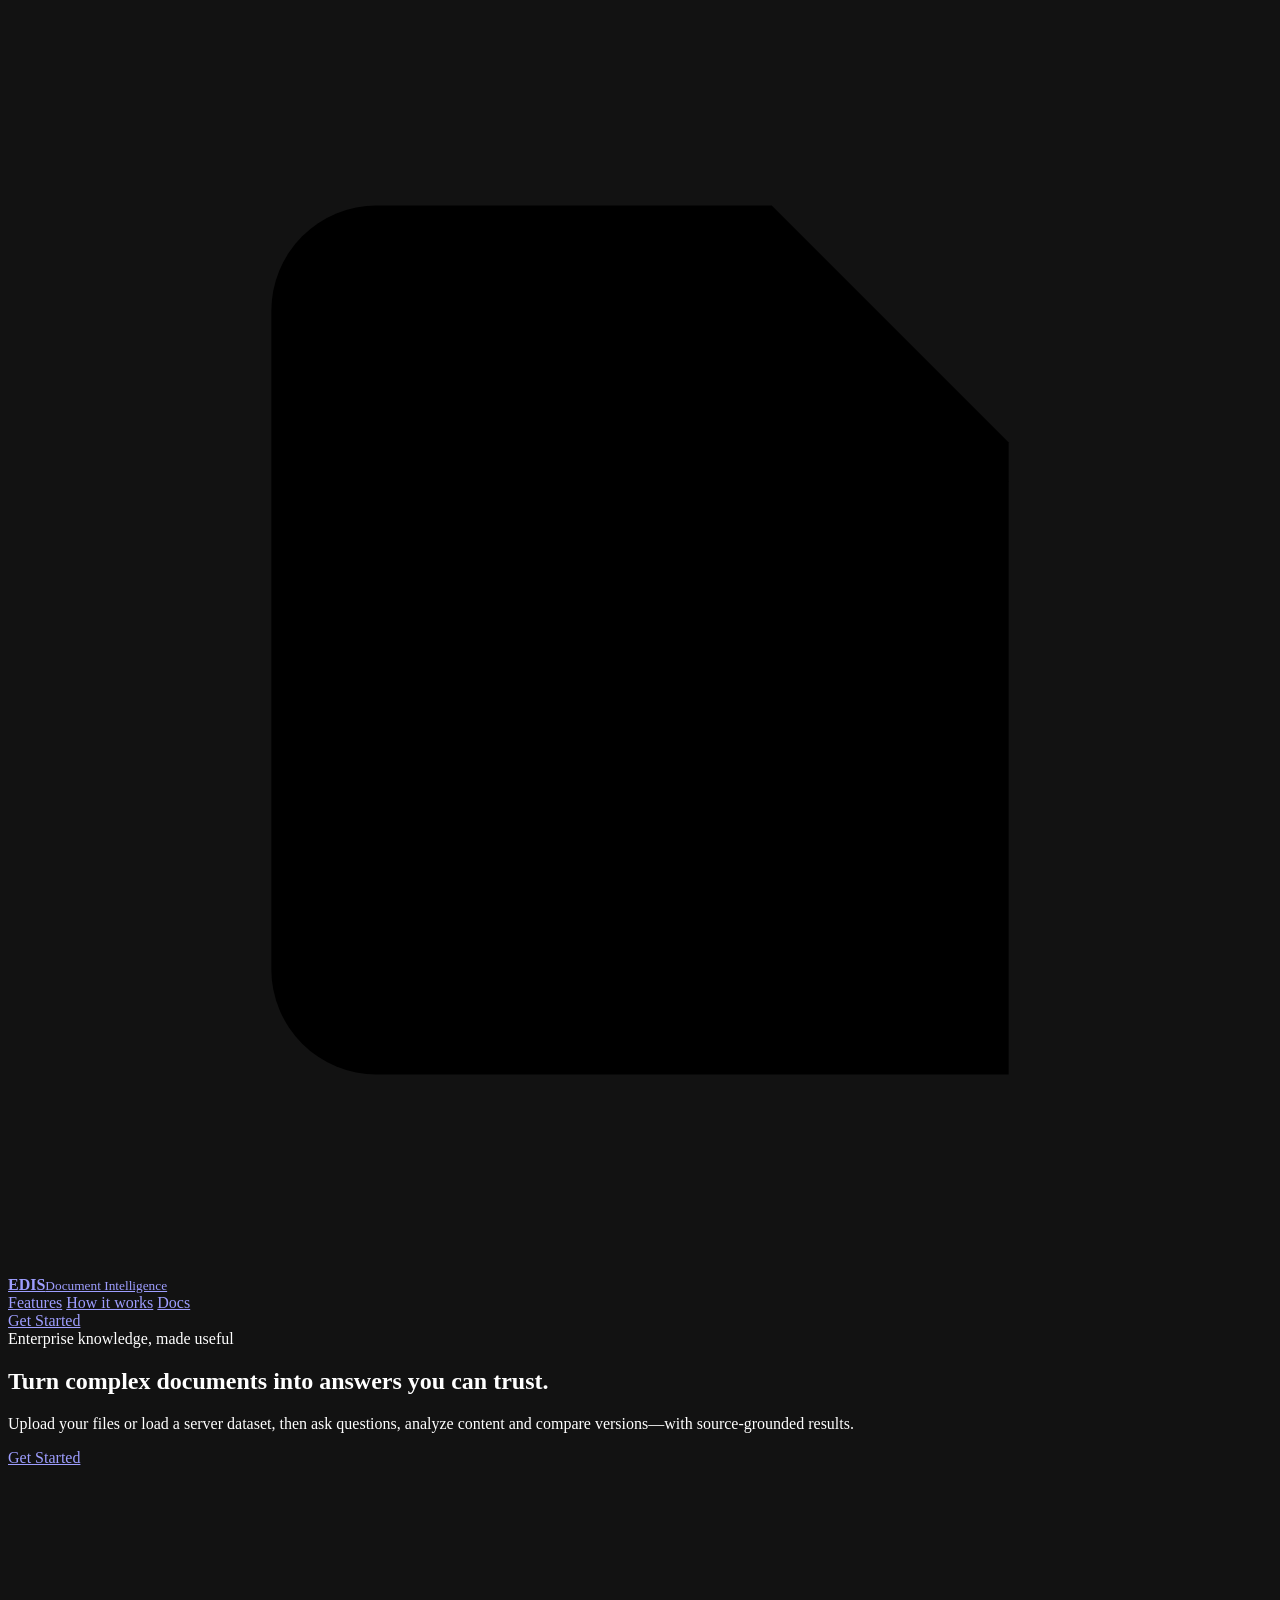
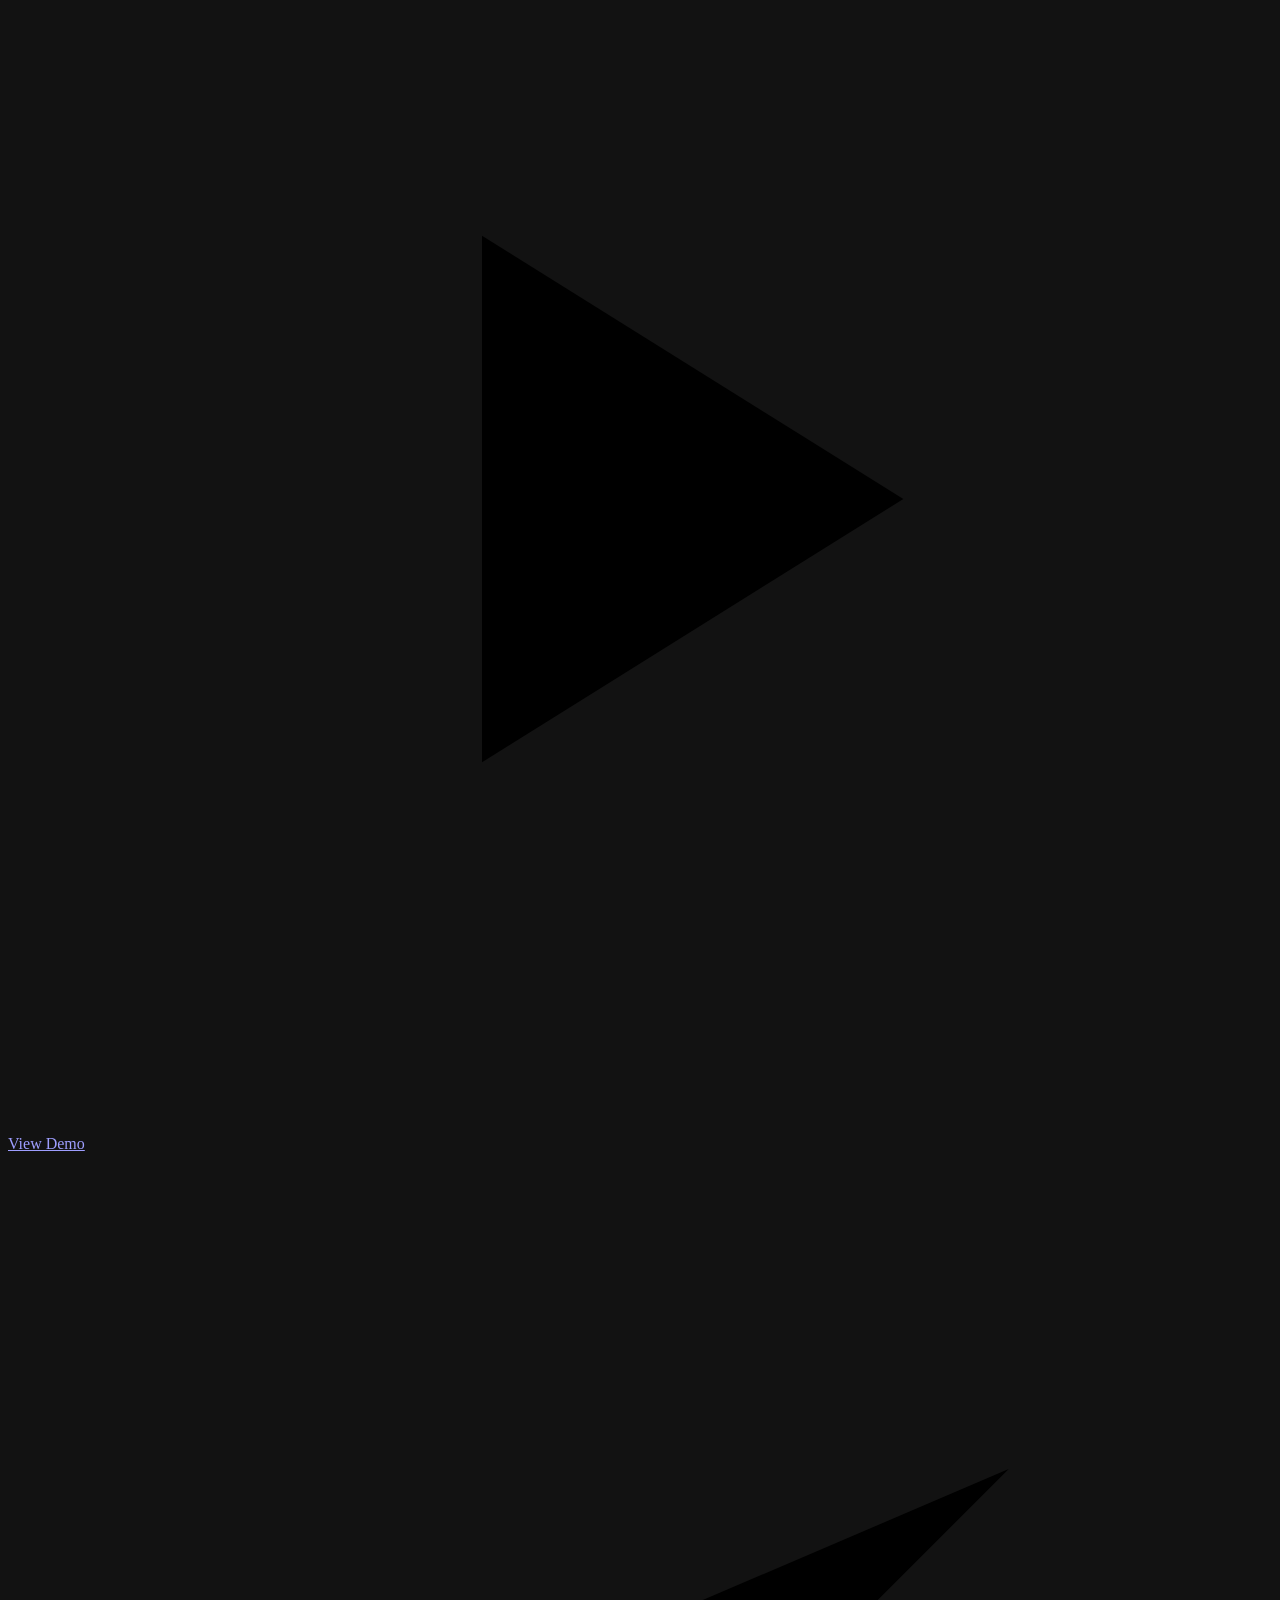
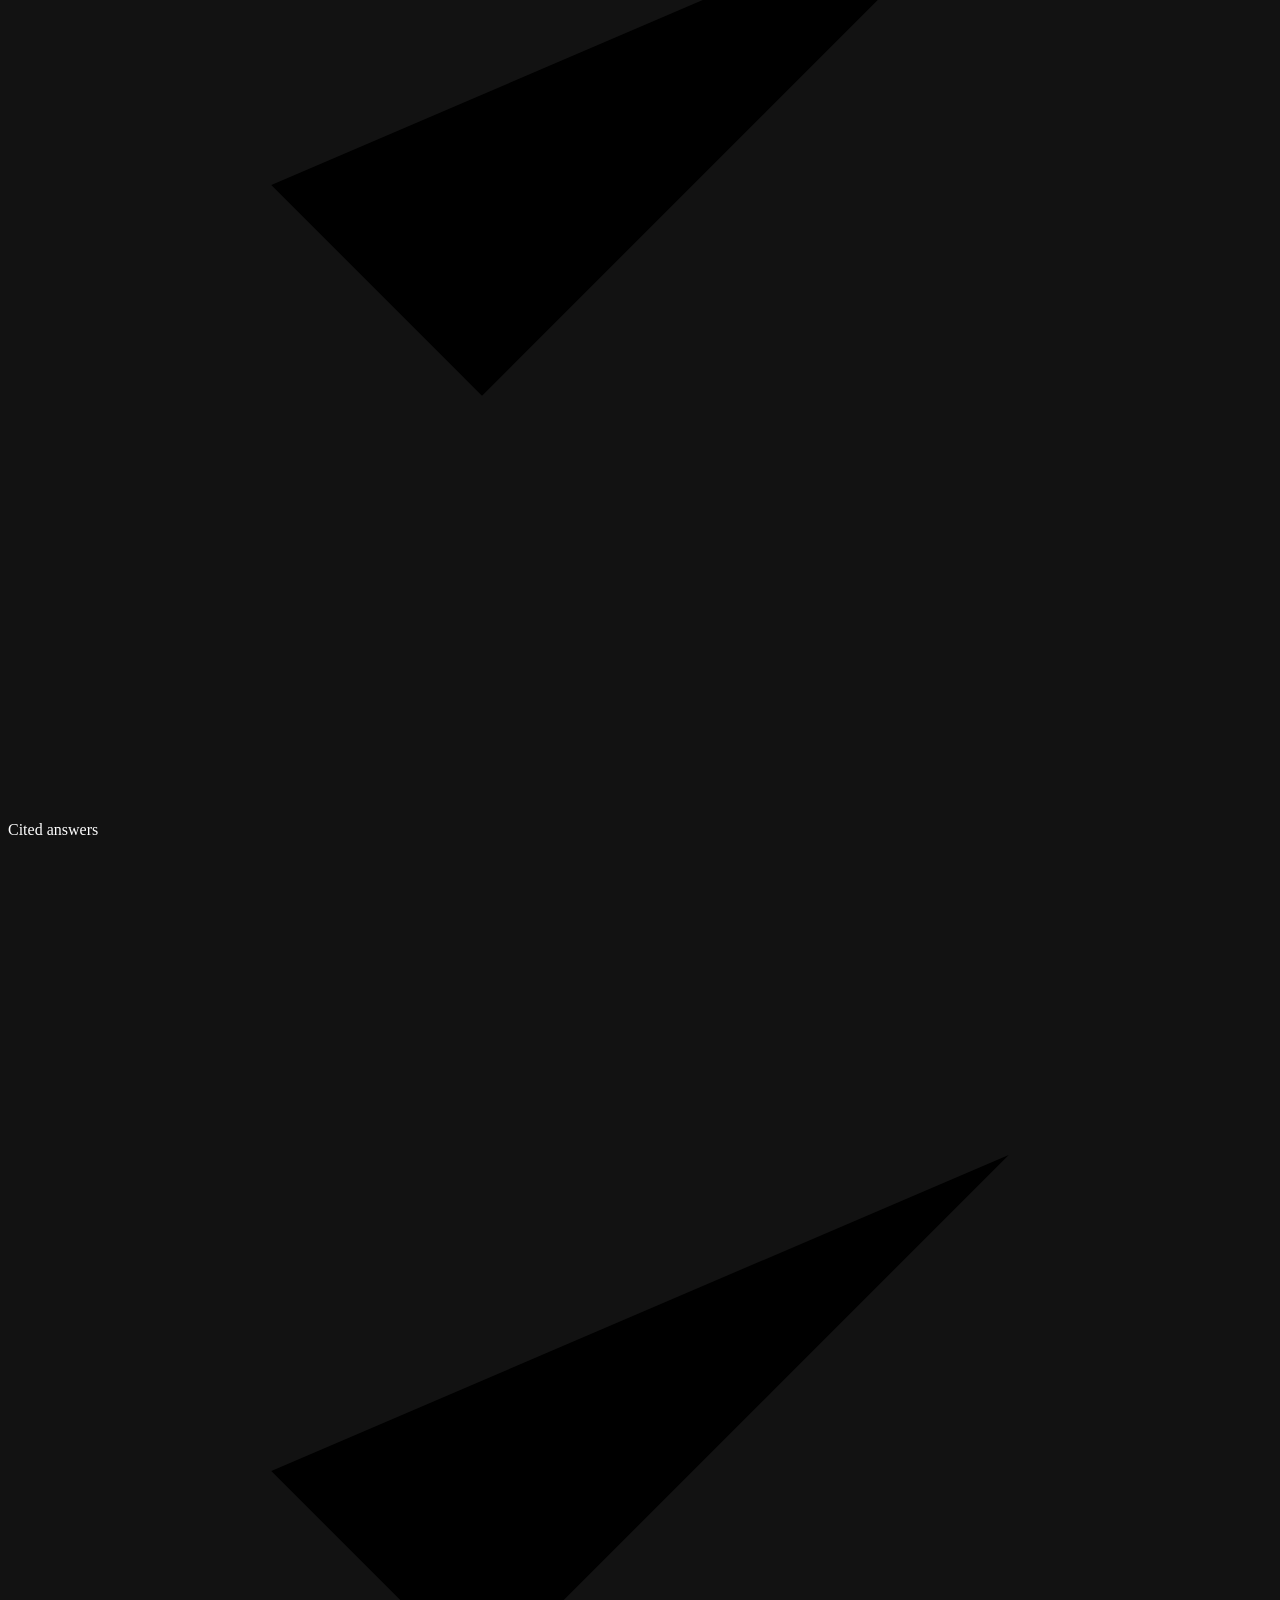
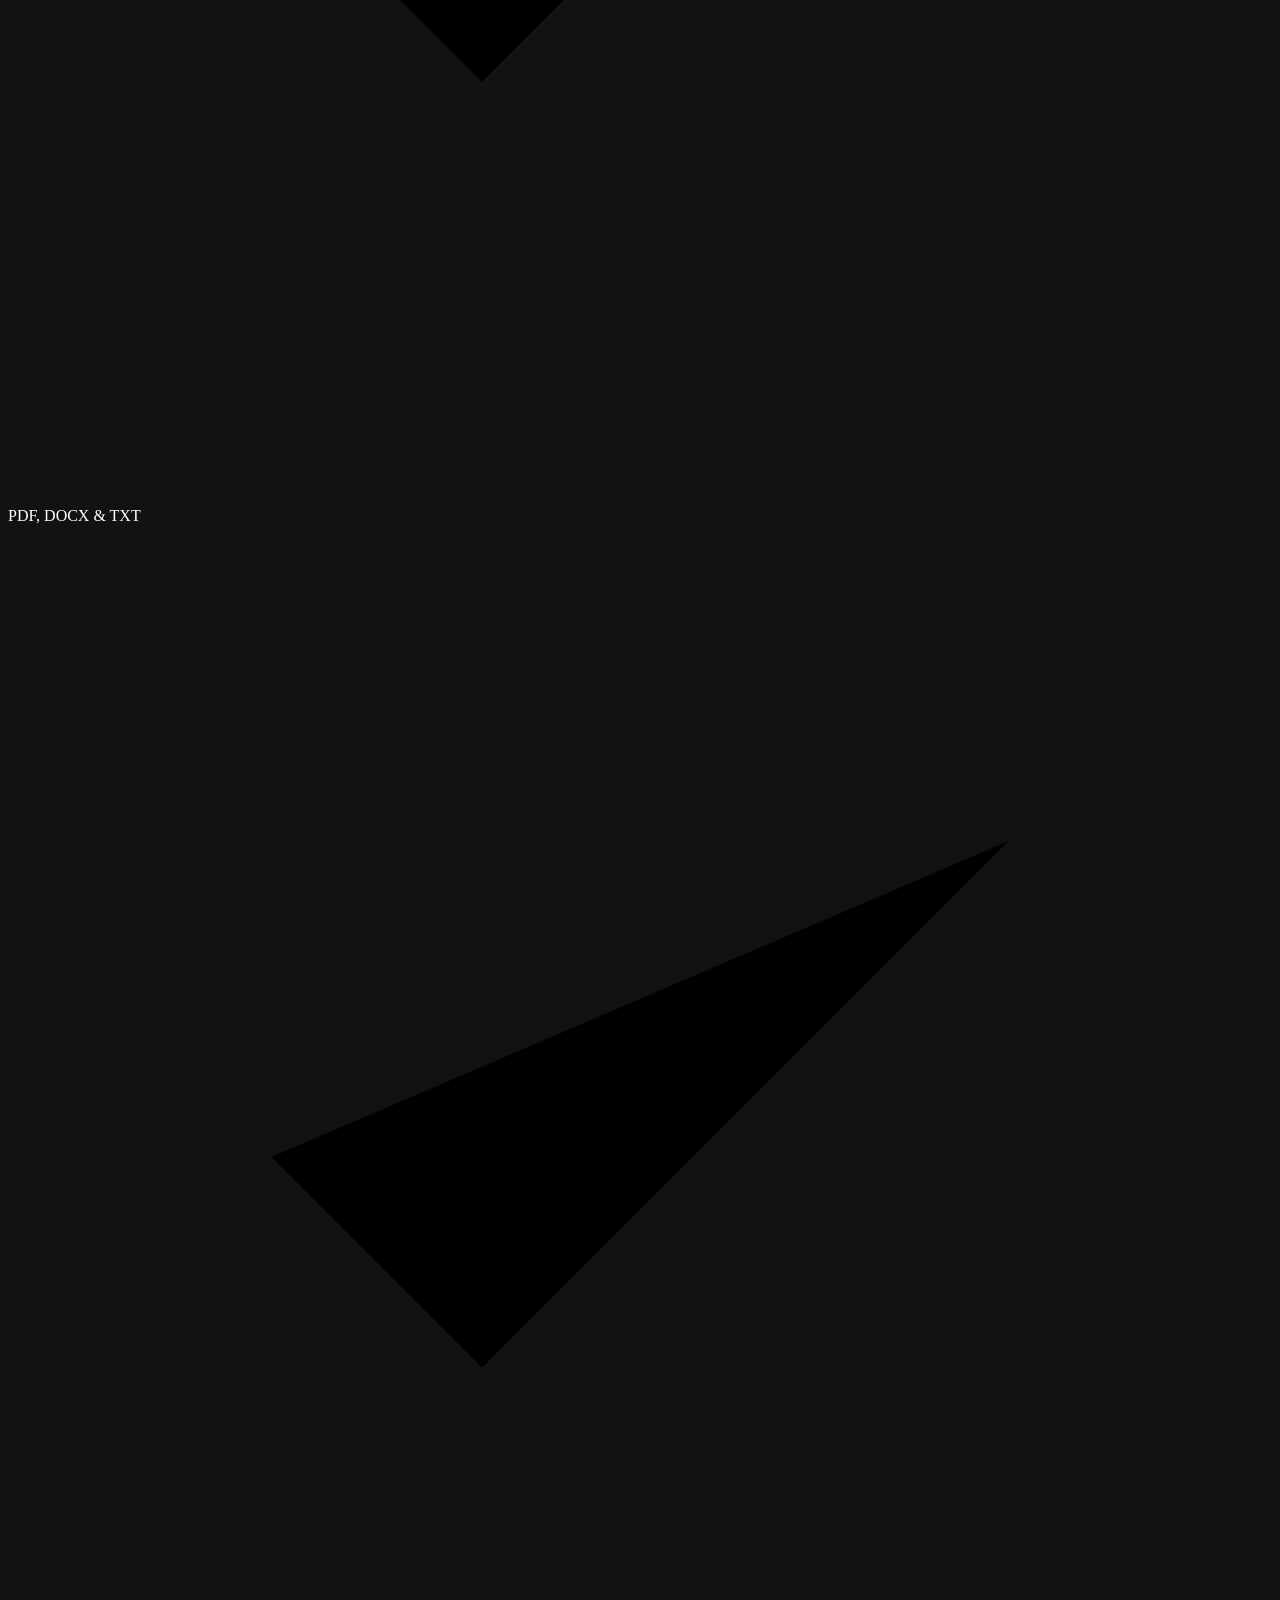
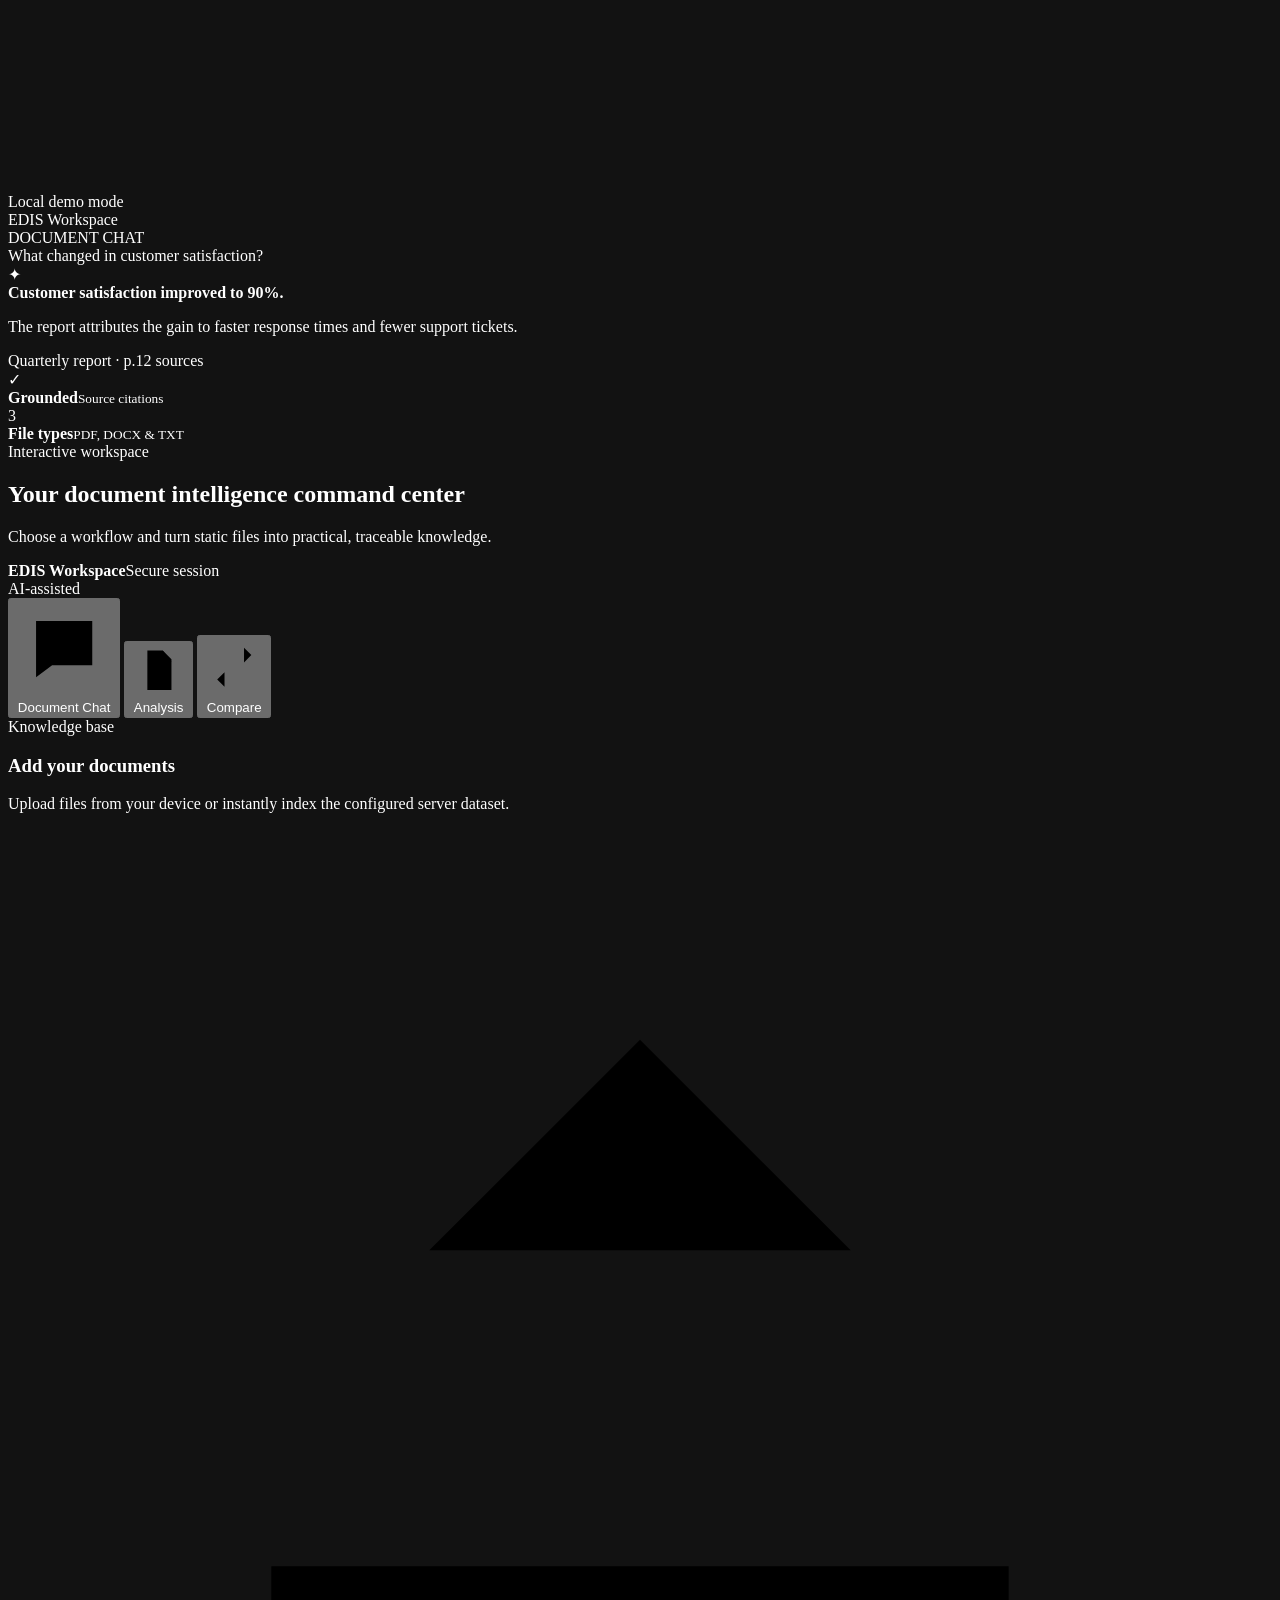
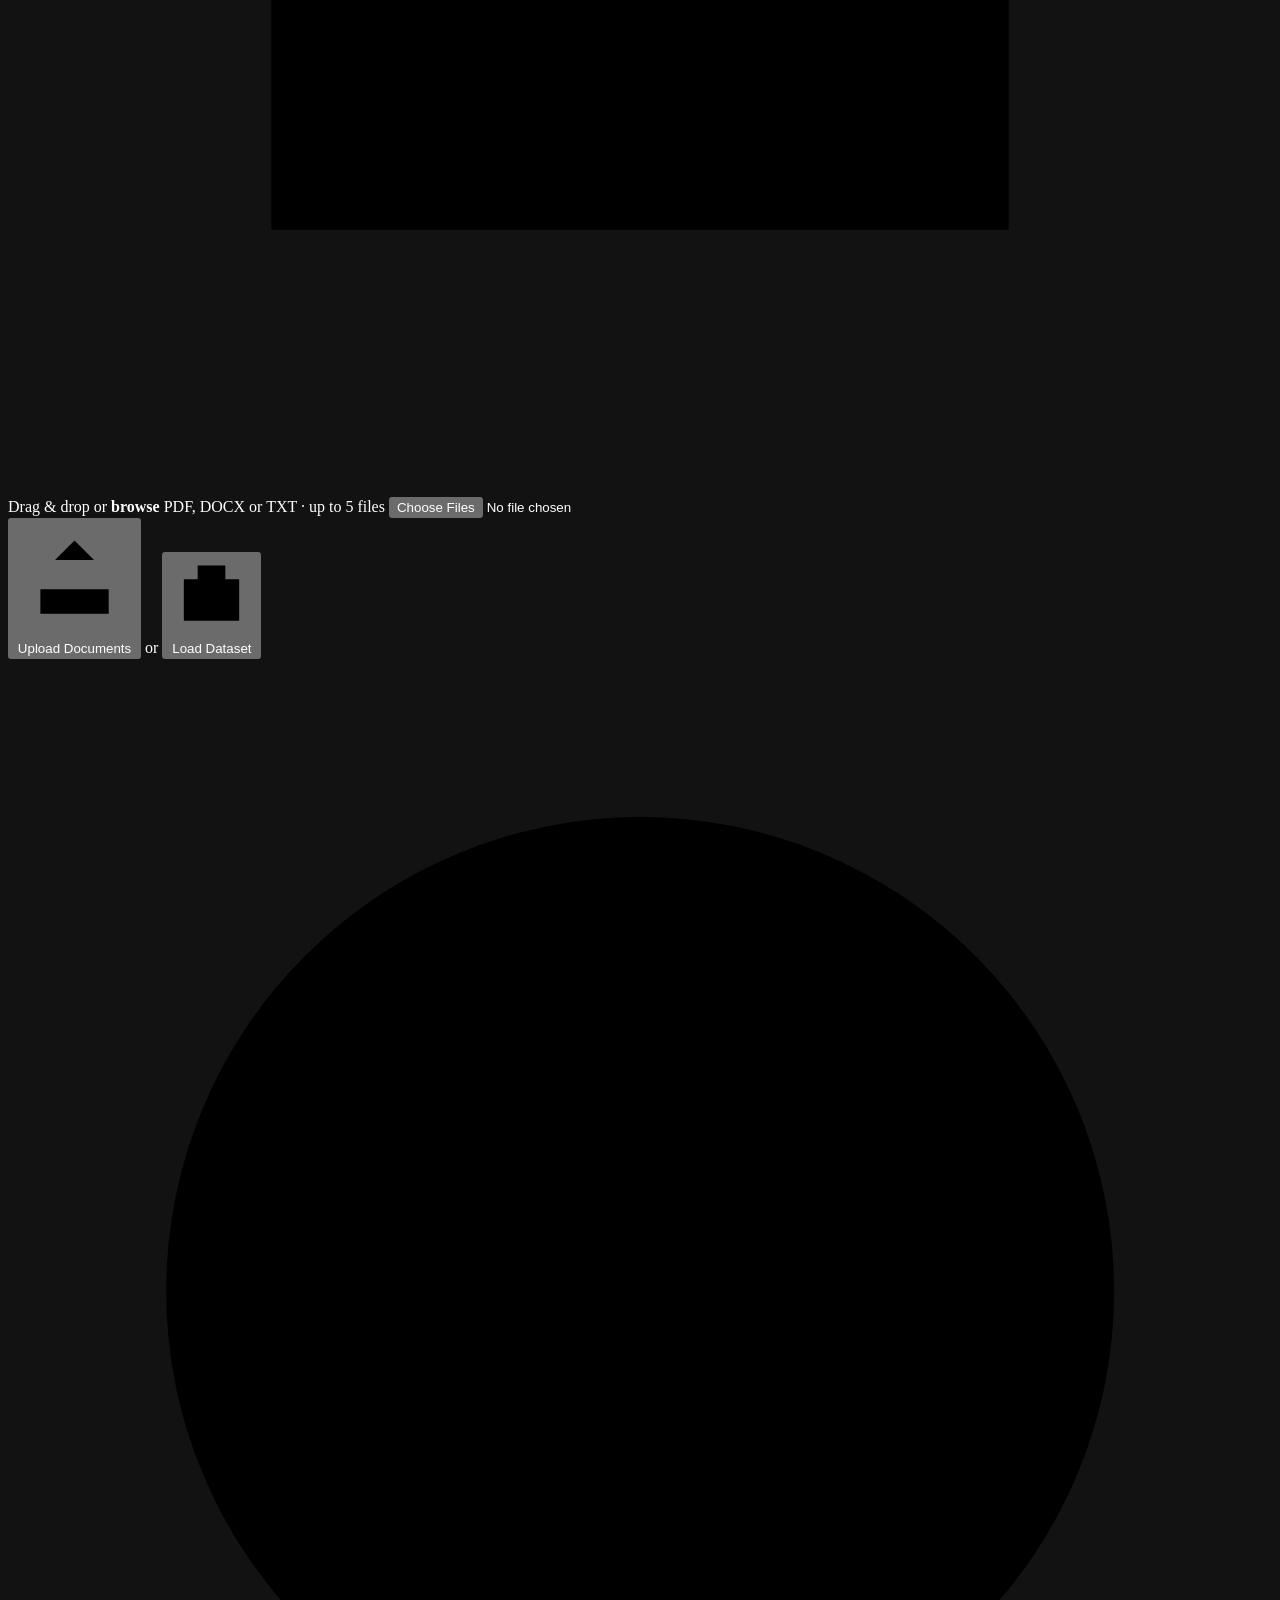
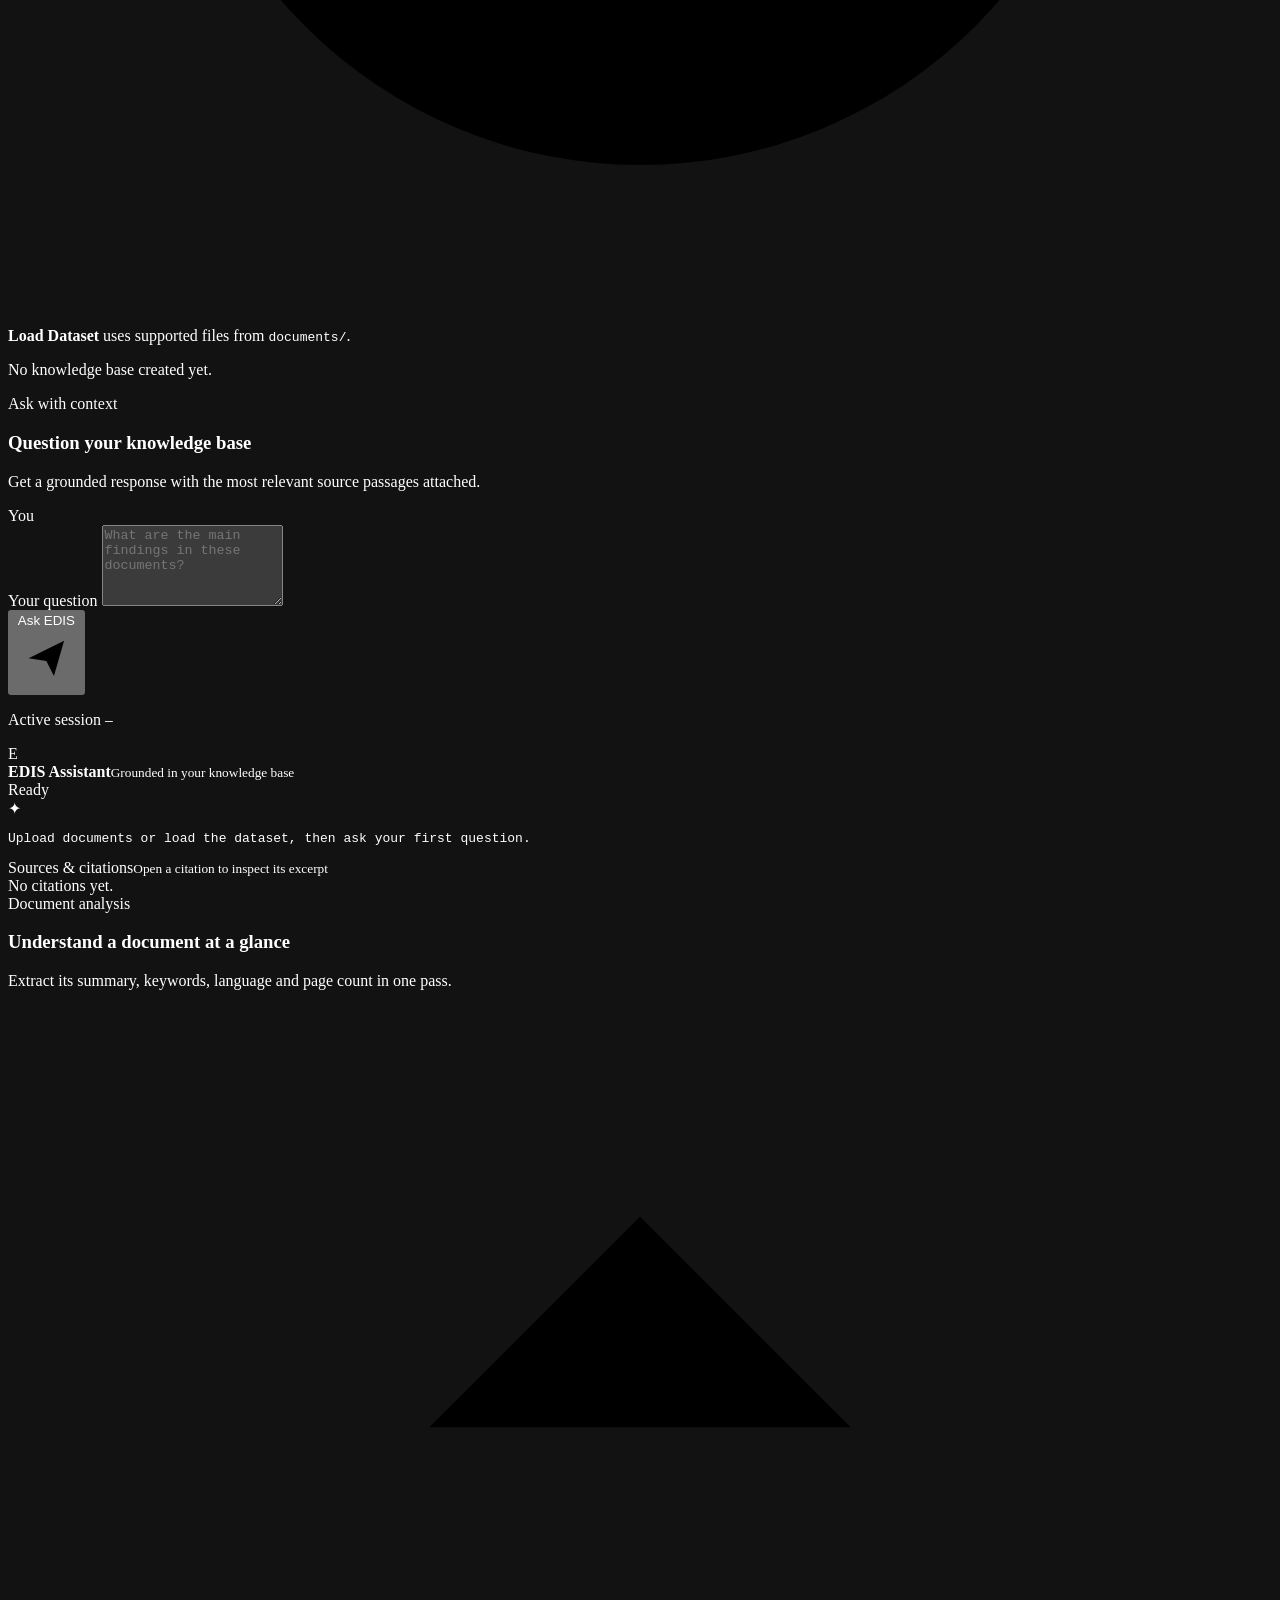
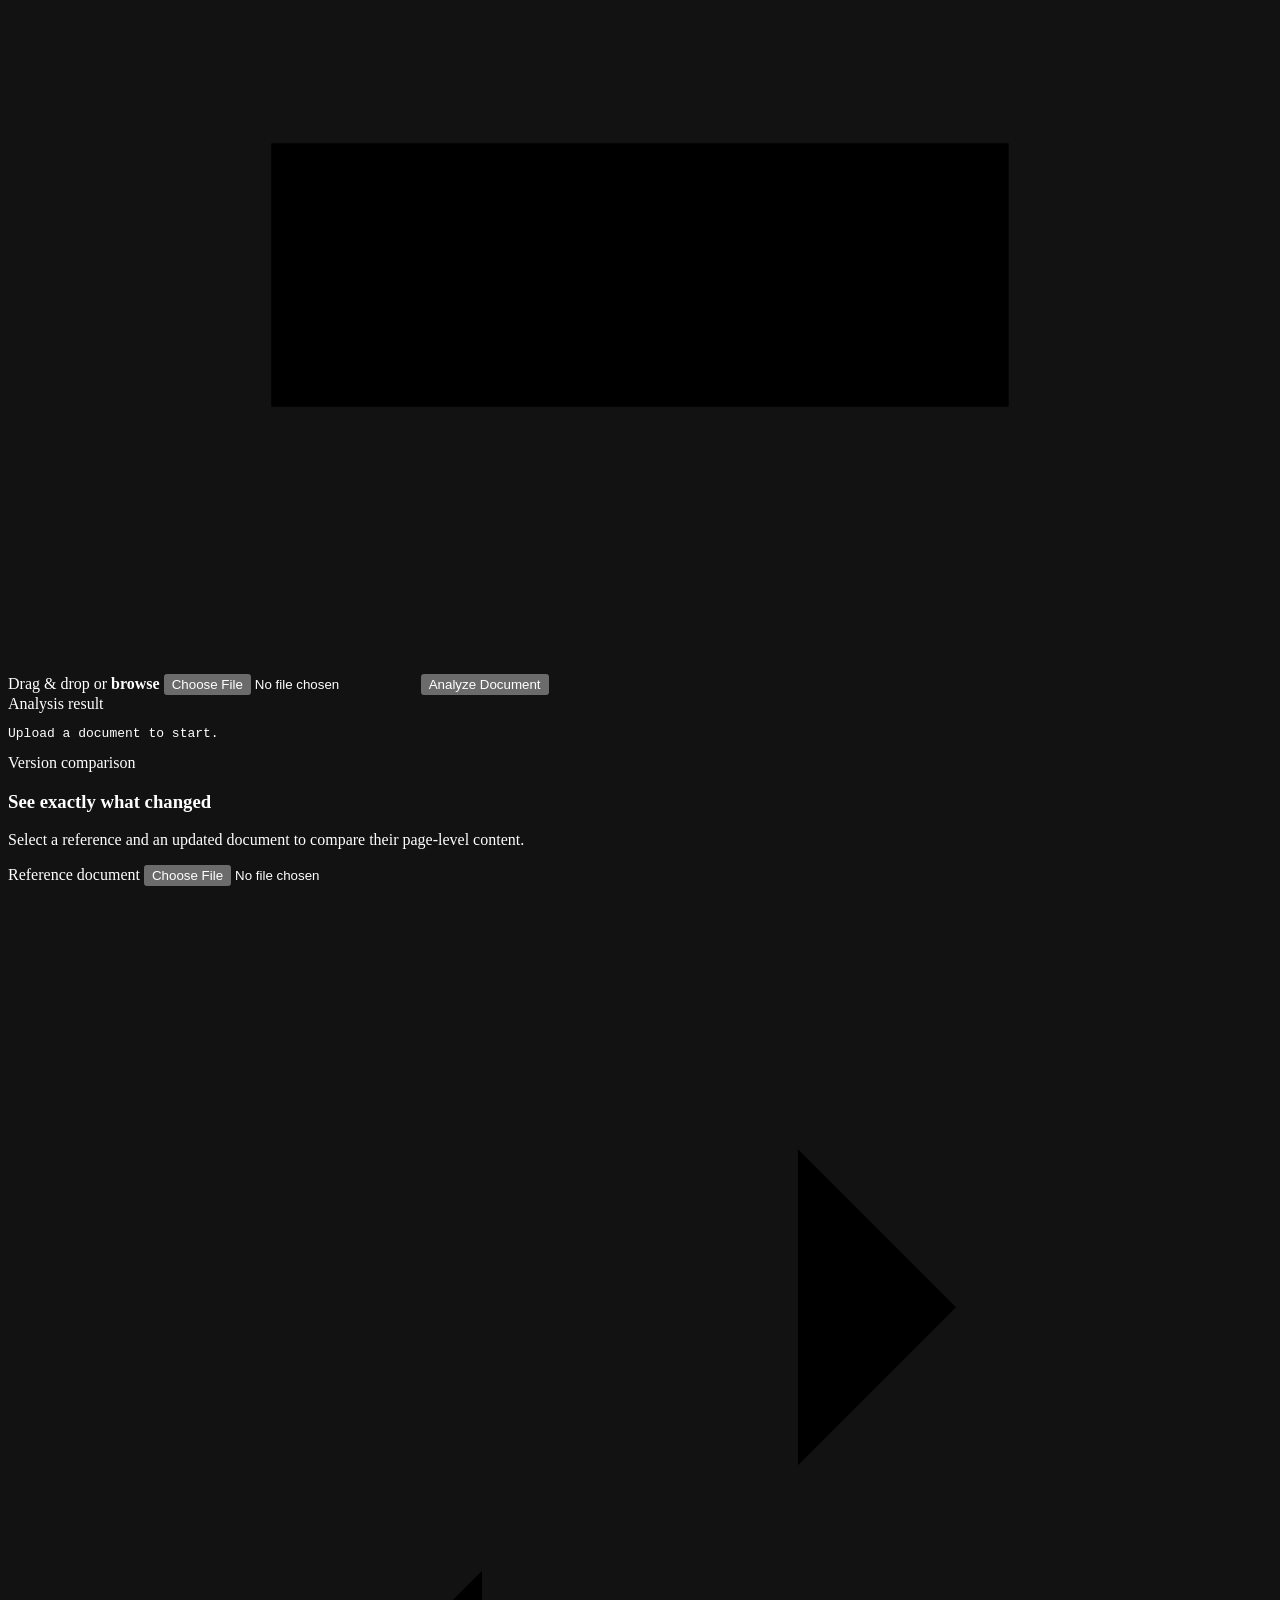
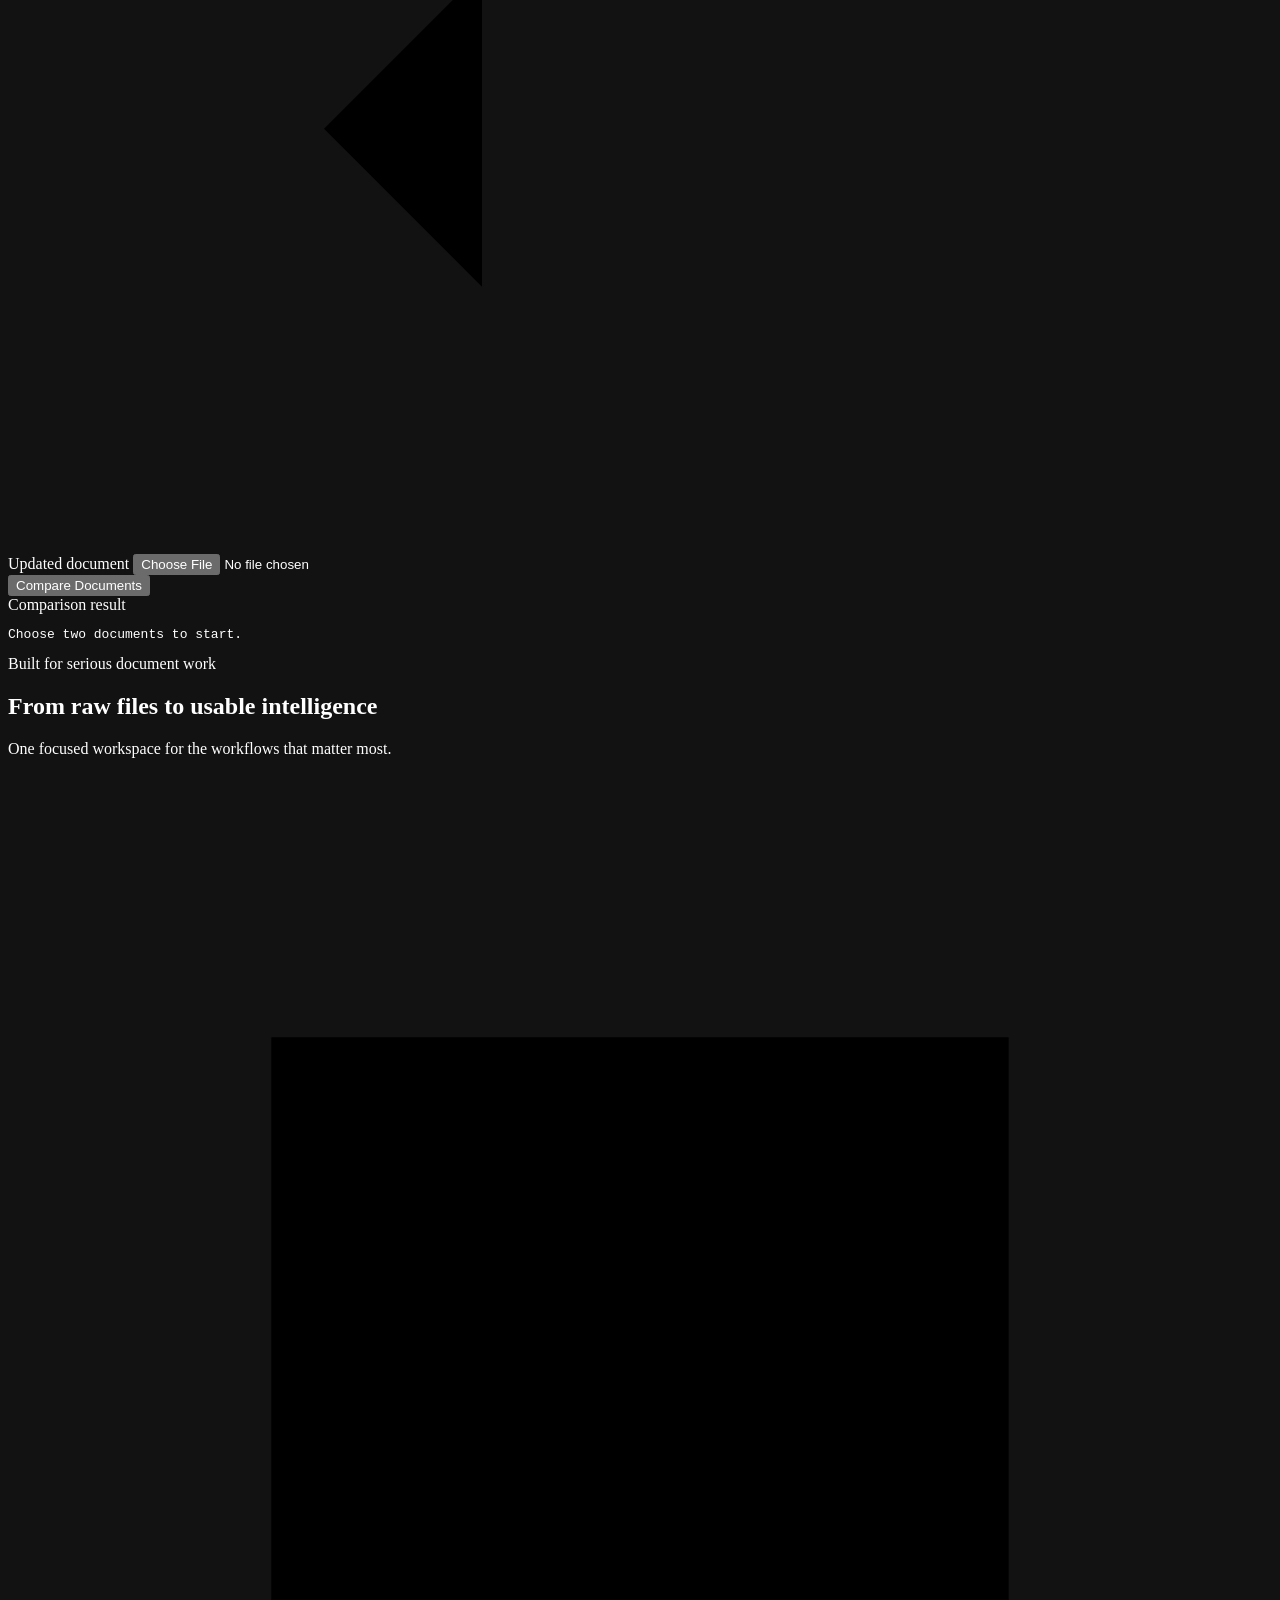
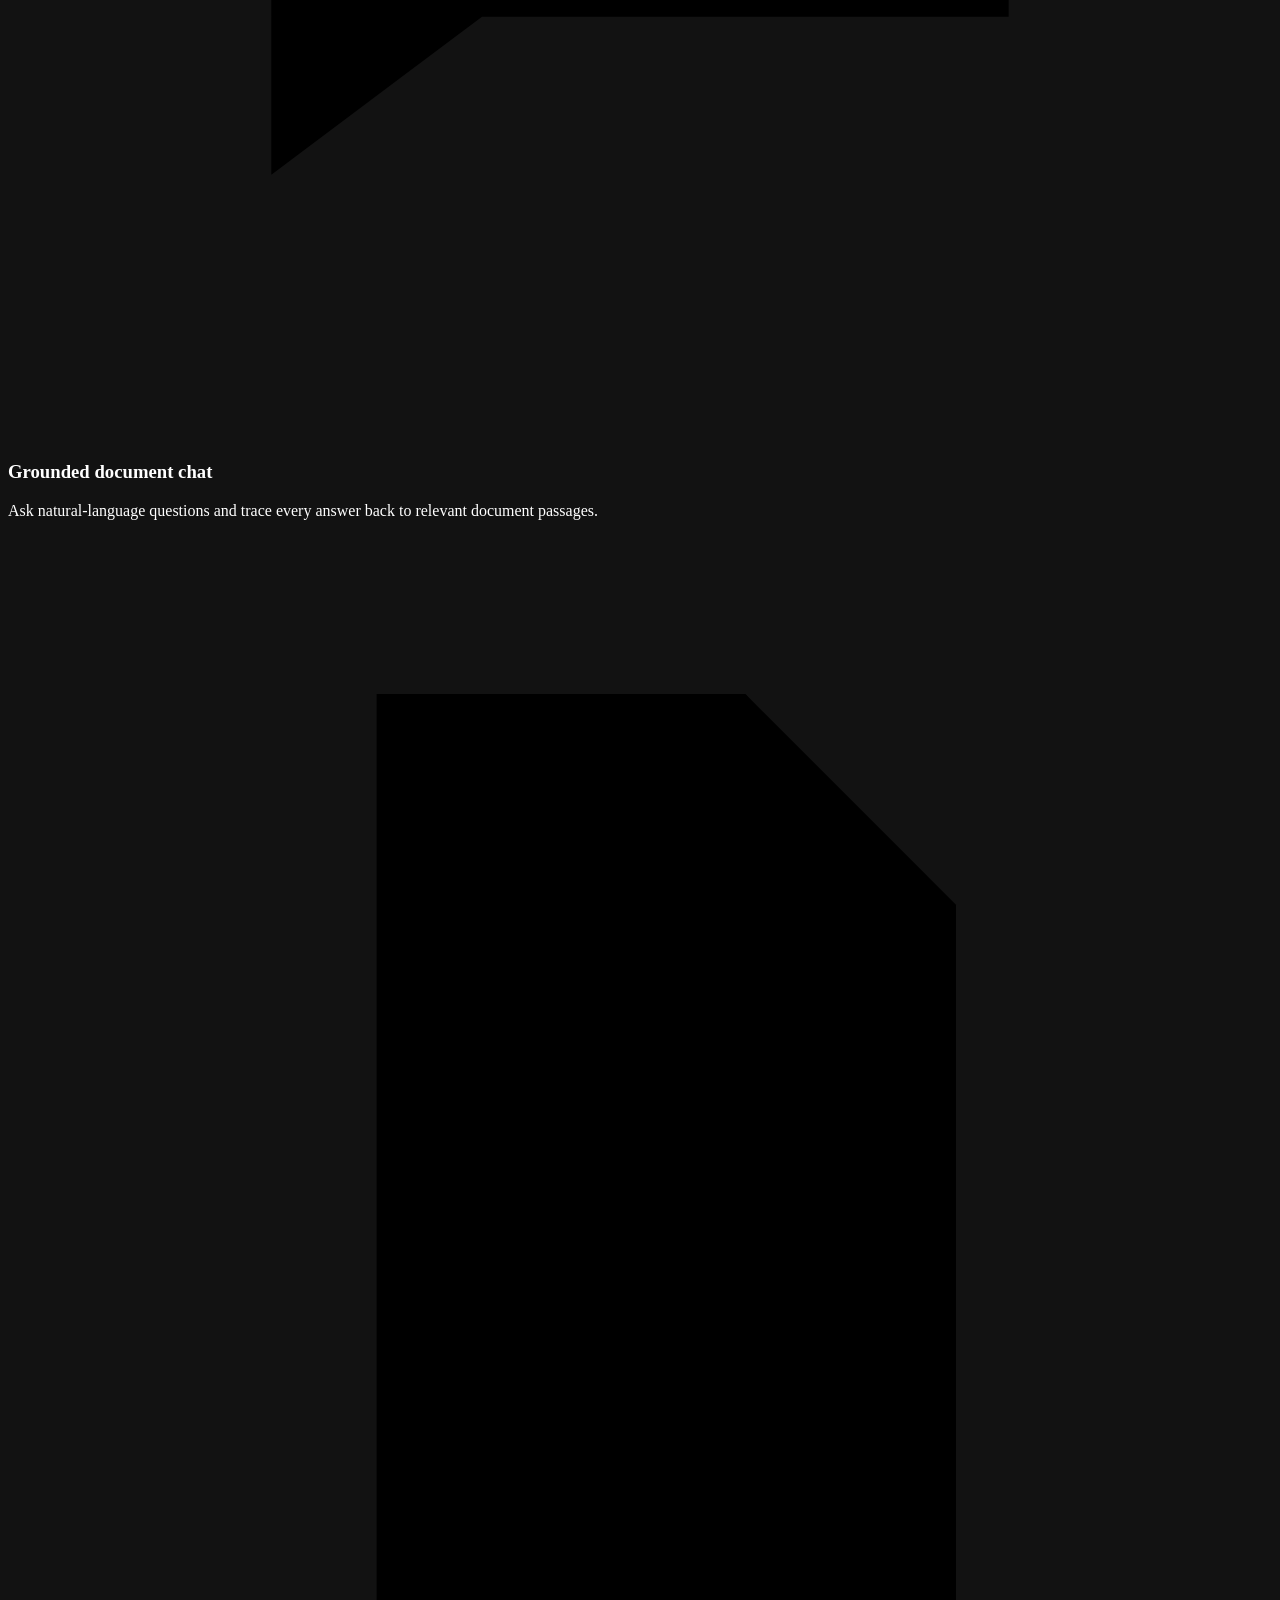
==== app/ui/index.html @ 05542825 "added folder structure and some code Co-Authored-By: Claude Opus 5.5 <noreply@anthropic.com>" ====
<!DOCTYPE html>
<html lang="en">
<head>
  <meta charset="utf-8" />
  <meta name="viewport" content="width=device-width, initial-scale=1" />
  <meta name="description" content="EDIS turns enterprise documents into cited answers, structured analysis and clear version comparisons." />
  <meta name="color-scheme" content="dark" />
  <title>EDIS | Enterprise Document Intelligence</title>
  <link rel="preconnect" href="https://fonts.googleapis.com" />
  <link rel="preconnect" href="https://fonts.gstatic.com" crossorigin />
  <link href="https://fonts.googleapis.com/css2?family=Inter:wght@400;500;600;700;800&amp;display=swap" rel="stylesheet" />
  <link rel="stylesheet" href="/static/styles.css" />
</head>
<body>
  <div class="page-glow glow-one" aria-hidden="true"></div>
  <div class="page-glow glow-two" aria-hidden="true"></div>

  <header class="site-header">
    <div class="nav-wrap">
      <a class="brand" href="#top" aria-label="EDIS home">
        <span class="brand-mark" aria-hidden="true">
          <svg viewBox="0 0 24 24"><path d="M7 3.75h7.5L19 8.25v12H7a2 2 0 0 1-2-2V5.75a2 2 0 0 1 2-2Z"/><path d="M14 4v5h5M9 13h6M9 16.5h4"/></svg>
        </span>
        <span class="brand-copy"><strong>EDIS</strong><small>Document Intelligence</small></span>
      </a>

      <nav class="nav-links" aria-label="Primary navigation">
        <a href="#features">Features</a>
        <a href="#how-it-works">How it works</a>
        <a href="/docs">Docs</a>
      </nav>

      <a class="button button-small button-primary nav-cta" href="#workspace">Get Started</a>
    </div>
  </header>

  <main id="top">
    <section class="hero section-wrap" aria-labelledby="hero-title">
      <div class="hero-copy">
        <span class="eyebrow"><span class="eyebrow-dot"></span> Enterprise knowledge, made useful</span>
        <h1 id="hero-title">Turn complex documents into <span>answers you can trust.</span></h1>
        <p>Upload your files or load a server dataset, then ask questions, analyze content and compare versions—with source-grounded results.</p>
        <div class="hero-actions">
          <a class="button button-primary" href="#workspace">Get Started</a>
          <a class="button button-secondary" href="#how-it-works">
            <svg viewBox="0 0 24 24" aria-hidden="true"><path d="m9 7 8 5-8 5V7Z"/></svg>
            View Demo
          </a>
        </div>
        <div class="hero-proof" aria-label="Supported capabilities">
          <span><svg viewBox="0 0 24 24" aria-hidden="true"><path d="m5 12 4 4L19 6"/></svg> Cited answers</span>
          <span><svg viewBox="0 0 24 24" aria-hidden="true"><path d="m5 12 4 4L19 6"/></svg> PDF, DOCX &amp; TXT</span>
          <span><svg viewBox="0 0 24 24" aria-hidden="true"><path d="m5 12 4 4L19 6"/></svg> Local demo mode</span>
        </div>
      </div>

      <div class="hero-visual" aria-hidden="true">
        <div class="visual-window glass-card">
          <div class="window-bar"><i></i><i></i><i></i><span>EDIS Workspace</span></div>
          <div class="visual-body">
            <div class="mini-sidebar">
              <span class="mini-logo"></span>
              <span></span><span></span><span></span>
            </div>
            <div class="mini-content">
              <div class="mini-label">DOCUMENT CHAT</div>
              <div class="mini-question">What changed in customer satisfaction?</div>
              <div class="mini-answer">
                <span class="spark">✦</span>
                <div><b>Customer satisfaction improved to 90%.</b><p>The report attributes the gain to faster response times and fewer support tickets.</p></div>
              </div>
              <div class="mini-citations"><span>Quarterly report · p.1</span><span>2 sources</span></div>
            </div>
          </div>
        </div>
        <div class="float-card float-security"><span>✓</span><div><b>Grounded</b><small>Source citations</small></div></div>
        <div class="float-card float-files"><span>3</span><div><b>File types</b><small>PDF, DOCX &amp; TXT</small></div></div>
      </div>
    </section>

    <section id="workspace" class="workspace-section section-wrap" aria-labelledby="workspace-title">
      <div class="section-heading centered">
        <span class="eyebrow">Interactive workspace</span>
        <h2 id="workspace-title">Your document intelligence command center</h2>
        <p>Choose a workflow and turn static files into practical, traceable knowledge.</p>
      </div>

      <div class="app-shell glass-card">
        <div class="app-shell-head">
          <div class="app-title"><span class="status-dot"></span><strong>EDIS Workspace</strong><span>Secure session</span></div>
          <span class="mode-pill">AI-assisted</span>
        </div>

        <nav class="tool-tabs" role="tablist" aria-label="Document operations">
          <button class="tab active" data-tab="chat" role="tab" aria-selected="true">
            <svg viewBox="0 0 24 24" aria-hidden="true"><path d="M5 5h14v11H9l-4 3V5Z"/><path d="M9 9h6M9 12h4"/></svg>
            Document Chat
          </button>
          <button class="tab" data-tab="analyze" role="tab" aria-selected="false">
            <svg viewBox="0 0 24 24" aria-hidden="true"><path d="M7 3h7l4 4v14H7V3Z"/><path d="M14 3v5h4M10 12h5M10 16h5"/></svg>
            Analysis
          </button>
          <button class="tab" data-tab="compare" role="tab" aria-selected="false">
            <svg viewBox="0 0 24 24" aria-hidden="true"><path d="M8 7h11M16 4l3 3-3 3M16 17H5M8 14l-3 3 3 3"/></svg>
            Compare
          </button>
        </nav>

        <section id="chat" class="panel active" aria-label="Document chat">
          <div class="workflow-grid">
            <article class="tool-card source-card">
              <div class="card-kicker">Knowledge base</div>
              <h3>Add your documents</h3>
              <p>Upload files from your device or instantly index the configured server dataset.</p>

              <label class="upload-zone" for="chat-files">
                <span class="upload-icon">
                  <svg viewBox="0 0 24 24" aria-hidden="true"><path d="M12 15V4M8 8l4-4 4 4M5 14v5h14v-5"/></svg>
                </span>
                <span class="upload-title">Drag &amp; drop or <strong>browse</strong></span>
                <span class="upload-meta">PDF, DOCX or TXT · up to 5 files</span>
                <input id="chat-files" class="file-control" type="file" accept=".pdf,.docx,.txt" multiple />
              </label>

              <div class="source-actions">
                <button id="upload-btn" class="button button-primary" type="button">
                  <svg viewBox="0 0 24 24" aria-hidden="true"><path d="M12 15V4M8 8l4-4 4 4M5 14v5h14v-5"/></svg>
                  Upload Documents
                </button>
                <span class="action-divider">or</span>
                <button id="dataset-btn" class="button button-secondary" type="button">
                  <svg viewBox="0 0 24 24" aria-hidden="true"><path d="M4 7h16v12H4V7ZM8 3h8v4H8V3Z"/><path d="M9 11h6M9 15h4"/></svg>
                  Load Dataset
                </button>
              </div>

              <div class="dataset-note">
                <svg viewBox="0 0 24 24" aria-hidden="true"><path d="M12 21a9 9 0 1 0 0-18 9 9 0 0 0 0 18ZM12 11v5M12 8h.01"/></svg>
                <span><strong>Load Dataset</strong> uses supported files from <code>documents/</code>.</span>
              </div>
              <p id="session-status" class="session-status" aria-live="polite">No knowledge base created yet.</p>
            </article>

            <article class="tool-card question-card">
              <div class="card-kicker">Ask with context</div>
              <h3>Question your knowledge base</h3>
              <p>Get a grounded response with the most relevant source passages attached.</p>
              <div class="user-composer">
                <div class="avatar avatar-user">You</div>
                <label for="question">
                  <span>Your question</span>
                  <textarea id="question" rows="5" placeholder="What are the main findings in these documents?"></textarea>
                </label>
              </div>
              <button id="ask-btn" class="button button-primary ask-button" type="button">
                <span>Ask EDIS</span>
                <svg viewBox="0 0 24 24" aria-hidden="true"><path d="m5 12 14-7-4 14-3-6-7-1Z"/></svg>
              </button>
              <p class="session-line">Active session <code id="session-id">—</code></p>
            </article>
          </div>

          <article class="chat-panel">
            <div class="chat-panel-head">
              <div><span class="avatar avatar-ai">E</span><div><strong>EDIS Assistant</strong><small>Grounded in your knowledge base</small></div></div>
              <span class="online-pill"><i></i> Ready</span>
            </div>
            <div class="assistant-message">
              <span class="sparkle" aria-hidden="true">✦</span>
              <div class="message-content">
                <div class="typing-indicator" aria-label="EDIS is preparing an answer"><i></i><i></i><i></i></div>
                <pre id="answer">Upload documents or load the dataset, then ask your first question.</pre>
              </div>
            </div>
            <div class="citations-block">
              <div class="citations-title"><span>Sources &amp; citations</span><small>Open a citation to inspect its excerpt</small></div>
              <div id="sources" class="sources">No citations yet.</div>
            </div>
          </article>
        </section>

        <section id="analyze" class="panel" aria-label="Document analysis">
          <div class="single-workflow">
            <article class="tool-card">
              <div class="card-kicker">Document analysis</div>
              <h3>Understand a document at a glance</h3>
              <p>Extract its summary, keywords, language and page count in one pass.</p>
              <label class="upload-zone compact" for="analyze-file">
                <span class="upload-icon"><svg viewBox="0 0 24 24" aria-hidden="true"><path d="M12 15V4M8 8l4-4 4 4M5 14v5h14v-5"/></svg></span>
                <span class="upload-title">Drag &amp; drop or <strong>browse</strong></span>
                <input id="analyze-file" class="file-control" type="file" accept=".pdf,.docx,.txt" />
              </label>
              <button id="analyze-btn" class="button button-primary" type="button">Analyze Document</button>
            </article>
            <article class="output-card"><span class="output-label">Analysis result</span><pre id="analyze-result">Upload a document to start.</pre></article>
          </div>
        </section>

        <section id="compare" class="panel" aria-label="Compare documents">
          <div class="single-workflow">
            <article class="tool-card">
              <div class="card-kicker">Version comparison</div>
              <h3>See exactly what changed</h3>
              <p>Select a reference and an updated document to compare their page-level content.</p>
              <div class="compare-grid">
                <label class="mini-upload" for="reference-file">
                  <span>Reference document</span>
                  <input id="reference-file" type="file" accept=".pdf,.docx,.txt" />
                </label>
                <div class="compare-icon"><svg viewBox="0 0 24 24" aria-hidden="true"><path d="M6 8h12M15 5l3 3-3 3M18 16H6M9 13l-3 3 3 3"/></svg></div>
                <label class="mini-upload" for="updated-file">
                  <span>Updated document</span>
                  <input id="updated-file" type="file" accept=".pdf,.docx,.txt" />
                </label>
              </div>
              <button id="compare-btn" class="button button-primary" type="button">Compare Documents</button>
            </article>
            <article class="output-card"><span class="output-label">Comparison result</span><pre id="compare-result">Choose two documents to start.</pre></article>
          </div>
        </section>
      </div>
    </section>

    <section id="features" class="features-section section-wrap" aria-labelledby="features-title">
      <div class="section-heading">
        <span class="eyebrow">Built for serious document work</span>
        <h2 id="features-title">From raw files to usable intelligence</h2>
        <p>One focused workspace for the workflows that matter most.</p>
      </div>
      <div class="feature-grid">
        <article class="feature-card glass-card">
          <span class="feature-icon blue"><svg viewBox="0 0 24 24" aria-hidden="true"><path d="M5 5h14v11H9l-4 3V5Z"/><path d="M9 9h6M9 12h4"/></svg></span>
          <h3>Grounded document chat</h3>
          <p>Ask natural-language questions and trace every answer back to relevant document passages.</p>
        </article>
        <article class="feature-card glass-card">
          <span class="feature-icon violet"><svg viewBox="0 0 24 24" aria-hidden="true"><path d="M7 3h7l4 4v14H7V3Z"/><path d="M14 3v5h4M10 12h5M10 16h3"/></svg></span>
          <h3>Instant analysis</h3>
          <p>Turn a long file into a concise summary, keywords, language and page-level metadata.</p>
        </article>
        <article class="feature-card glass-card">
          <span class="feature-icon cyan"><svg viewBox="0 0 24 24" aria-hidden="true"><path d="M8 7h11M16 4l3 3-3 3M16 17H5M8 14l-3 3 3 3"/></svg></span>
          <h3>Version comparison</h3>
          <p>Compare reference and updated documents to surface page-by-page changes clearly.</p>
        </article>
        <article class="feature-card glass-card">
          <span class="feature-icon green"><svg viewBox="0 0 24 24" aria-hidden="true"><path d="M12 22s8-3.5 8-10V5l-8-3-8 3v7c0 6.5 8 10 8 10Z"/><path d="m9 12 2 2 4-5"/></svg></span>
          <h3>Session-scoped storage</h3>
          <p>Keep indexed content and chat history organized inside isolated, owner-scoped sessions.</p>
        </article>
      </div>
    </section>

    <section id="how-it-works" class="how-section" aria-labelledby="how-title">
      <div class="section-wrap">
        <div class="section-heading centered">
          <span class="eyebrow">How it works</span>
          <h2 id="how-title">Three steps from documents to decisions</h2>
          <p>A simple workflow with transparent results at every stage.</p>
        </div>
        <div class="steps-grid">
          <article class="step-card">
            <span class="step-number">01</span>
            <div class="step-icon"><svg viewBox="0 0 24 24" aria-hidden="true"><path d="M12 15V4M8 8l4-4 4 4M5 14v5h14v-5"/></svg></div>
            <h3>Add your knowledge</h3>
            <p>Upload selected files or index the trusted documents already available on the server.</p>
          </article>
          <article class="step-card">
            <span class="step-number">02</span>
            <div class="step-icon"><svg viewBox="0 0 24 24" aria-hidden="true"><path d="M4 7h16M6 4h12v16H6V4Z"/><path d="M9 11h6M9 15h4"/></svg></div>
            <h3>EDIS structures it</h3>
            <p>Documents are parsed, split into meaningful chunks and indexed for fast retrieval.</p>
          </article>
          <article class="step-card">
            <span class="step-number">03</span>
            <div class="step-icon"><svg viewBox="0 0 24 24" aria-hidden="true"><path d="M5 5h14v11H9l-4 3V5Z"/><path d="m9 11 2 2 4-4"/></svg></div>
            <h3>Explore with confidence</h3>
            <p>Ask, analyze or compare and receive focused outputs backed by visible source context.</p>
          </article>
        </div>
      </div>
    </section>

    <section class="cta-section section-wrap">
      <div class="cta-card">
        <div><span class="eyebrow">Start exploring</span><h2>Put your documents to work.</h2><p>Build a knowledge base and ask your first grounded question.</p></div>
        <a class="button button-light" href="#workspace">Open Workspace</a>
      </div>
    </section>
  </main>

  <footer class="site-footer">
    <div class="section-wrap footer-grid">
      <div class="footer-brand">
        <a class="brand" href="#top"><span class="brand-mark" aria-hidden="true"><svg viewBox="0 0 24 24"><path d="M7 3.75h7.5L19 8.25v12H7a2 2 0 0 1-2-2V5.75a2 2 0 0 1 2-2Z"/><path d="M14 4v5h5M9 13h6M9 16.5h4"/></svg></span><span class="brand-copy"><strong>EDIS</strong><small>Document Intelligence</small></span></a>
        <p>AI-assisted document workflows with transparent source context.</p>
      </div>
      <div class="footer-column"><h3>Product</h3><a href="#workspace">Document Chat</a><a href="#workspace">Analysis</a><a href="#workspace">Comparison</a></div>
      <div class="footer-column"><h3>Resources</h3><a href="/docs">API Docs</a><a href="#how-it-works">How it works</a><a href="#features">Features</a></div>
      <div class="footer-column"><h3>Contact</h3><a href="/api/health">Service status</a><a href="#workspace">Get started</a><a href="#top">Back to top</a></div>
    </div>
    <div class="section-wrap footer-bottom"><span>© 2026 Enterprise Document Intelligence System</span><span>Built for clear, grounded document work.</span></div>
  </footer>

  <script src="/static/app.js"></script>
</body>
</html>
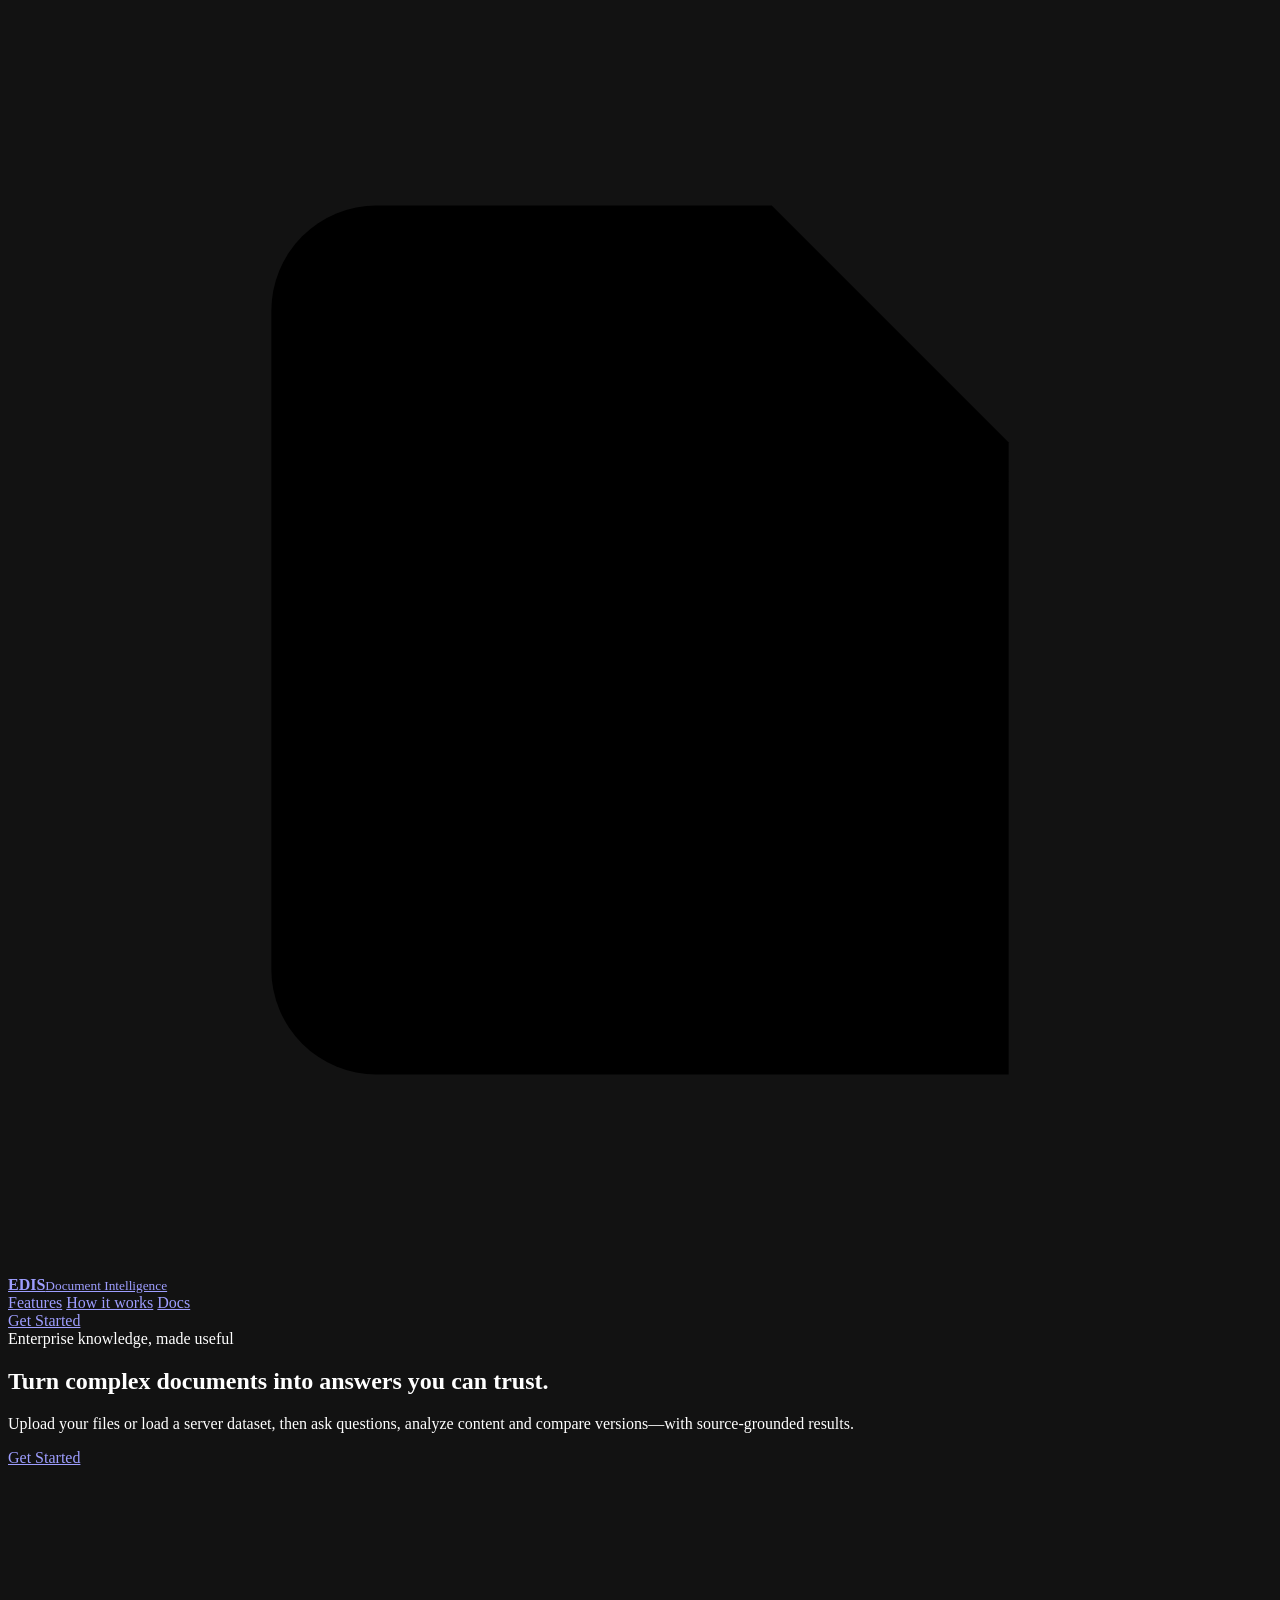
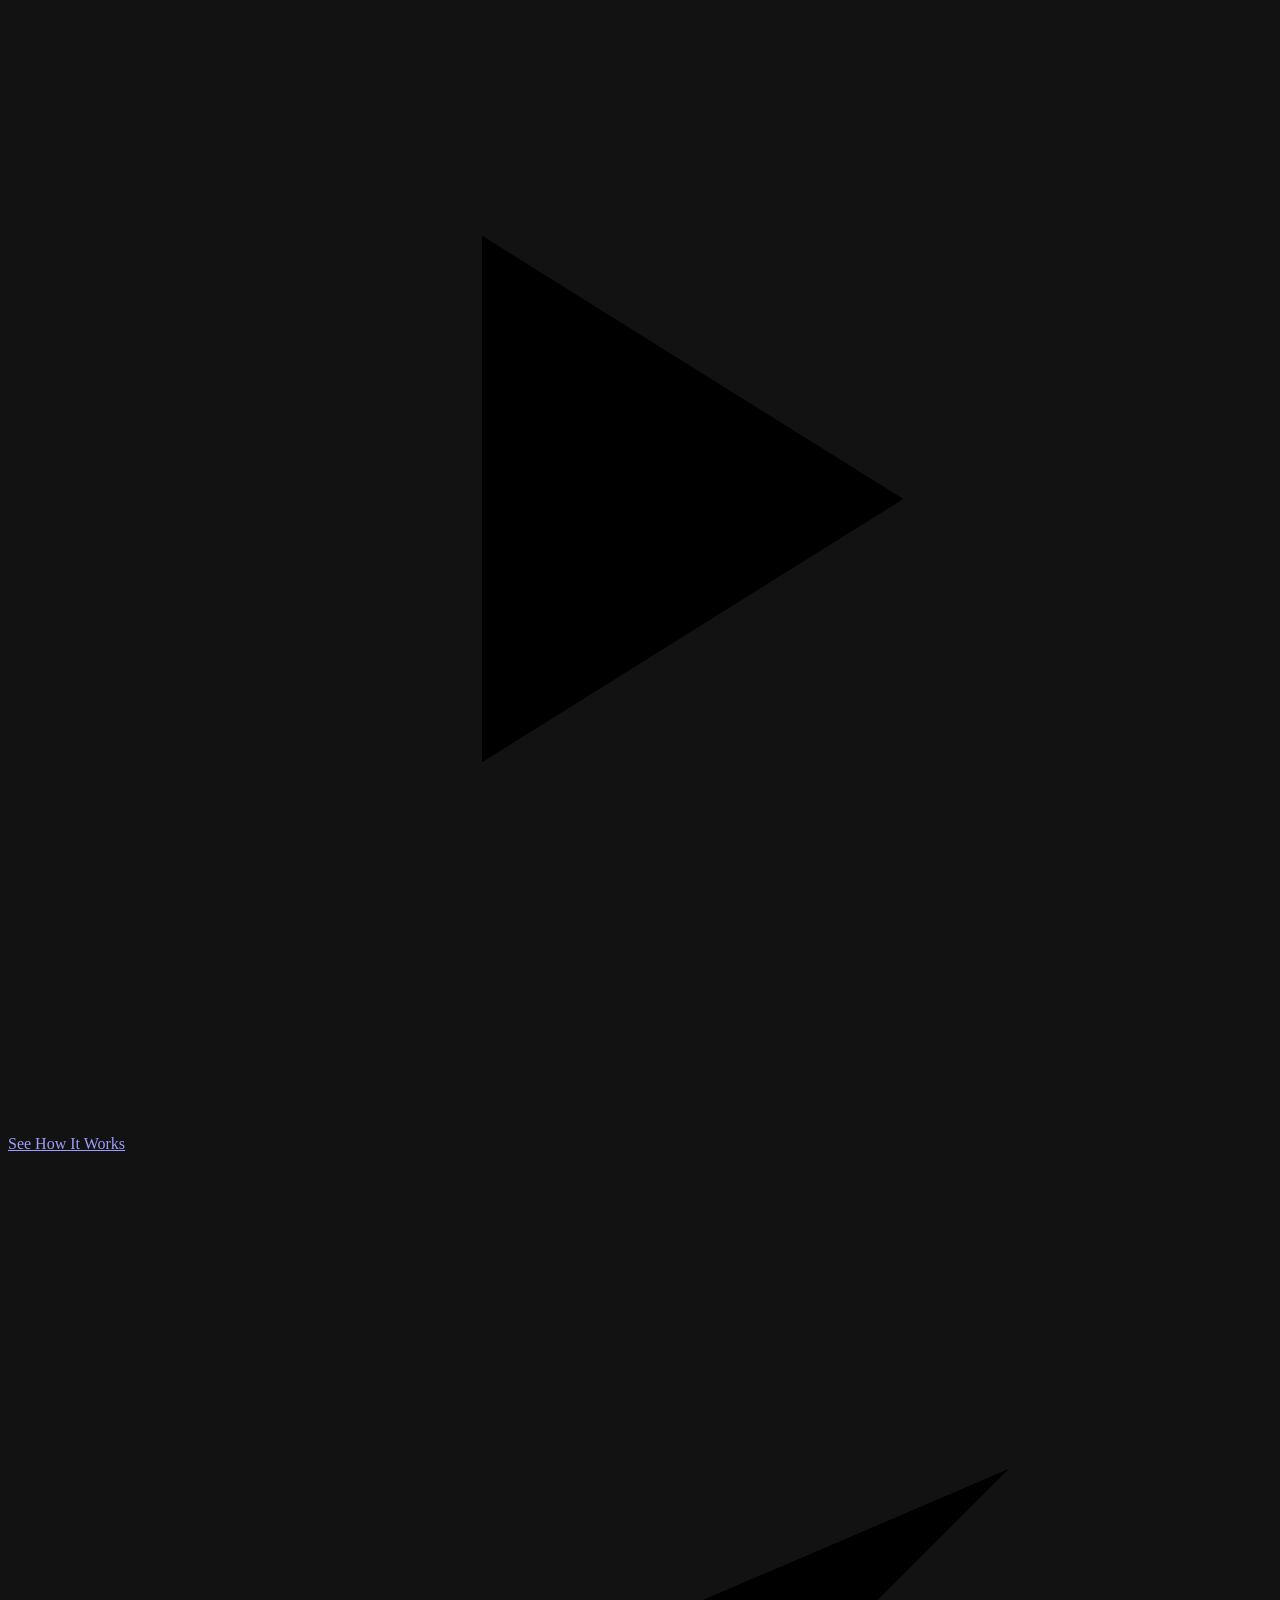
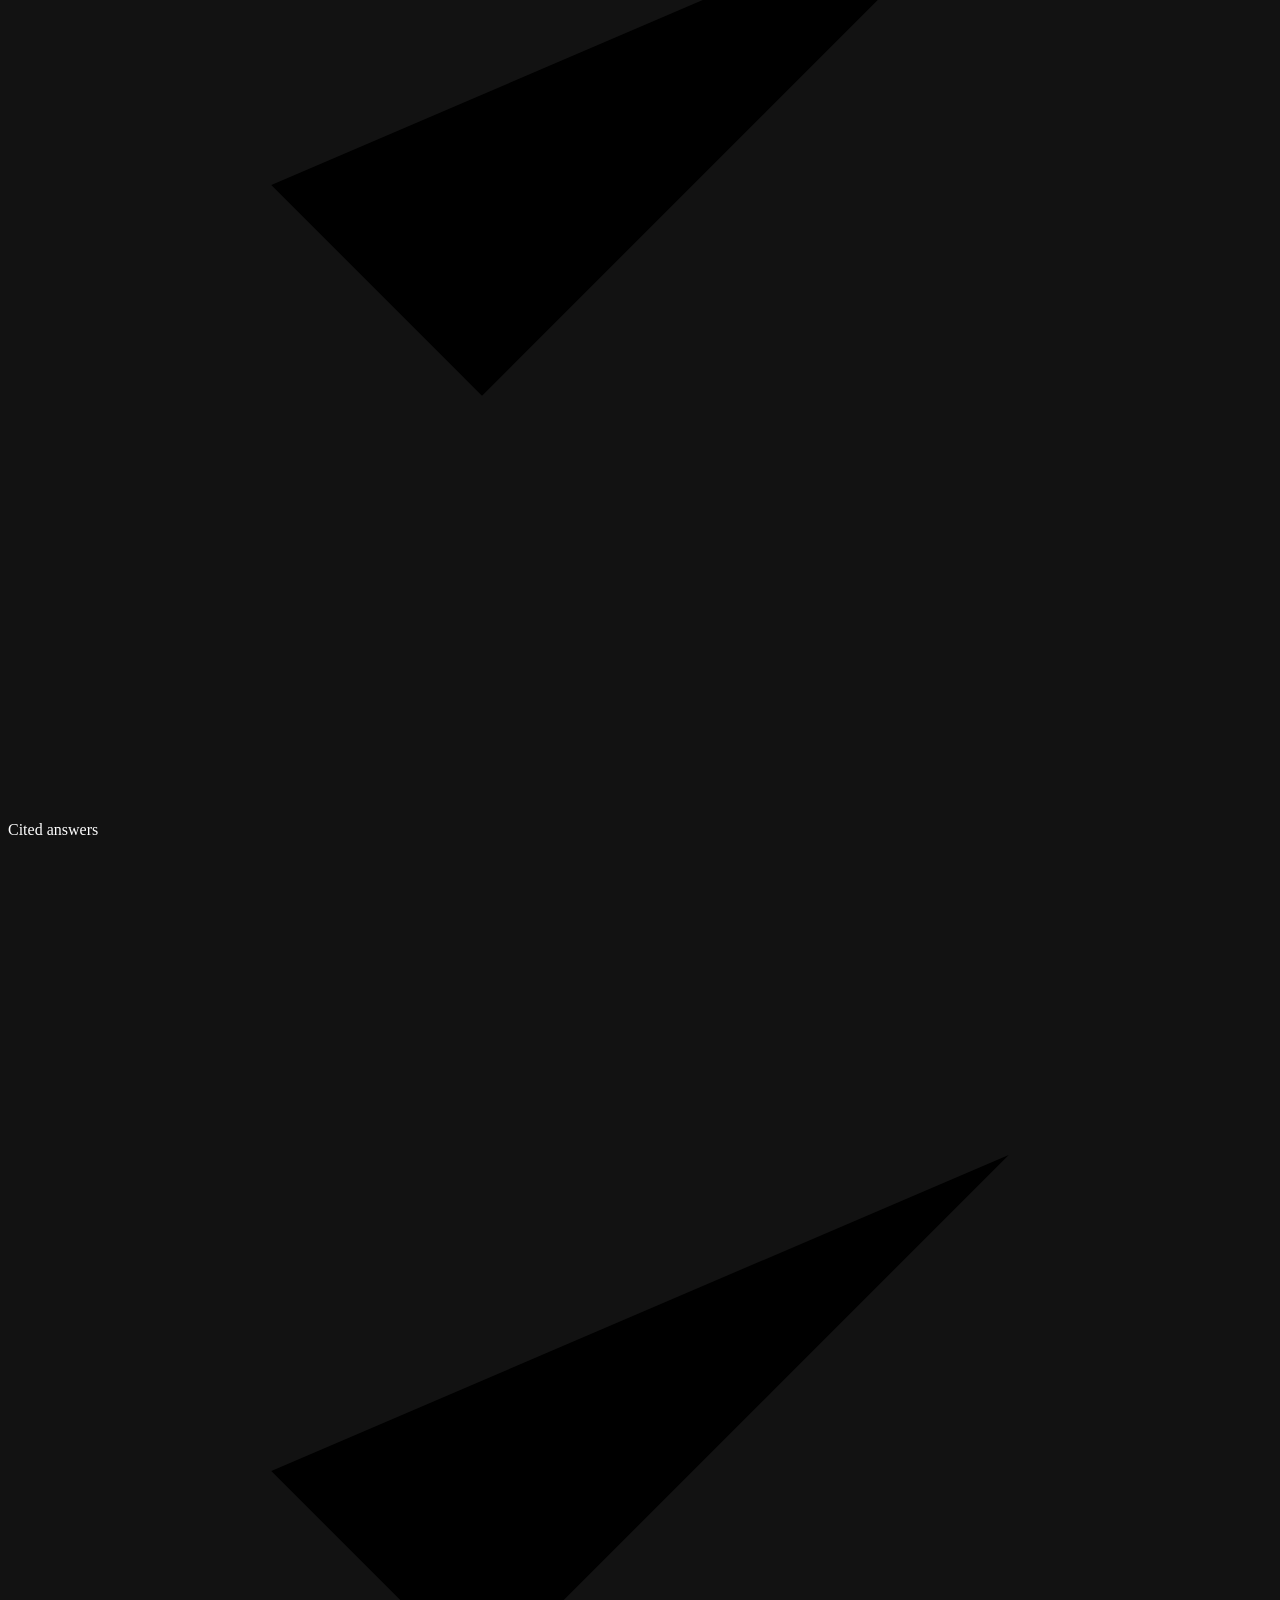
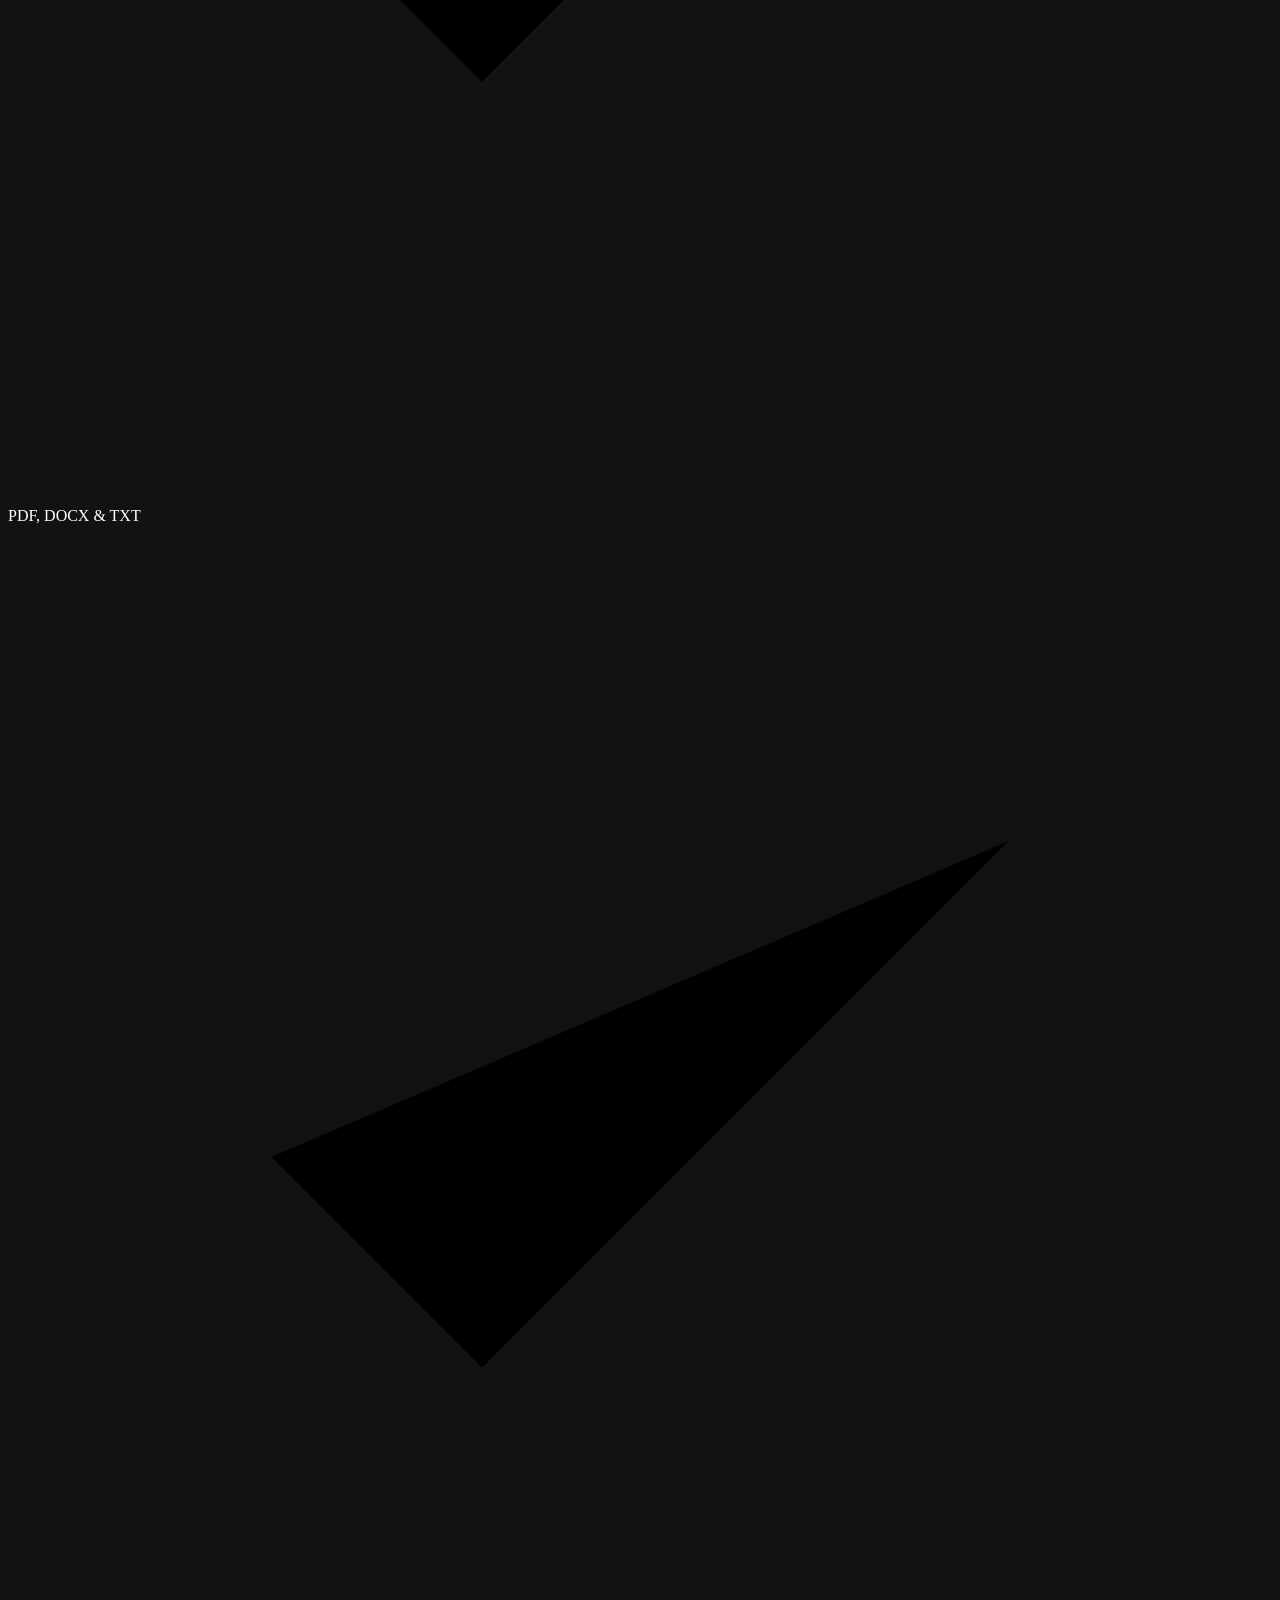
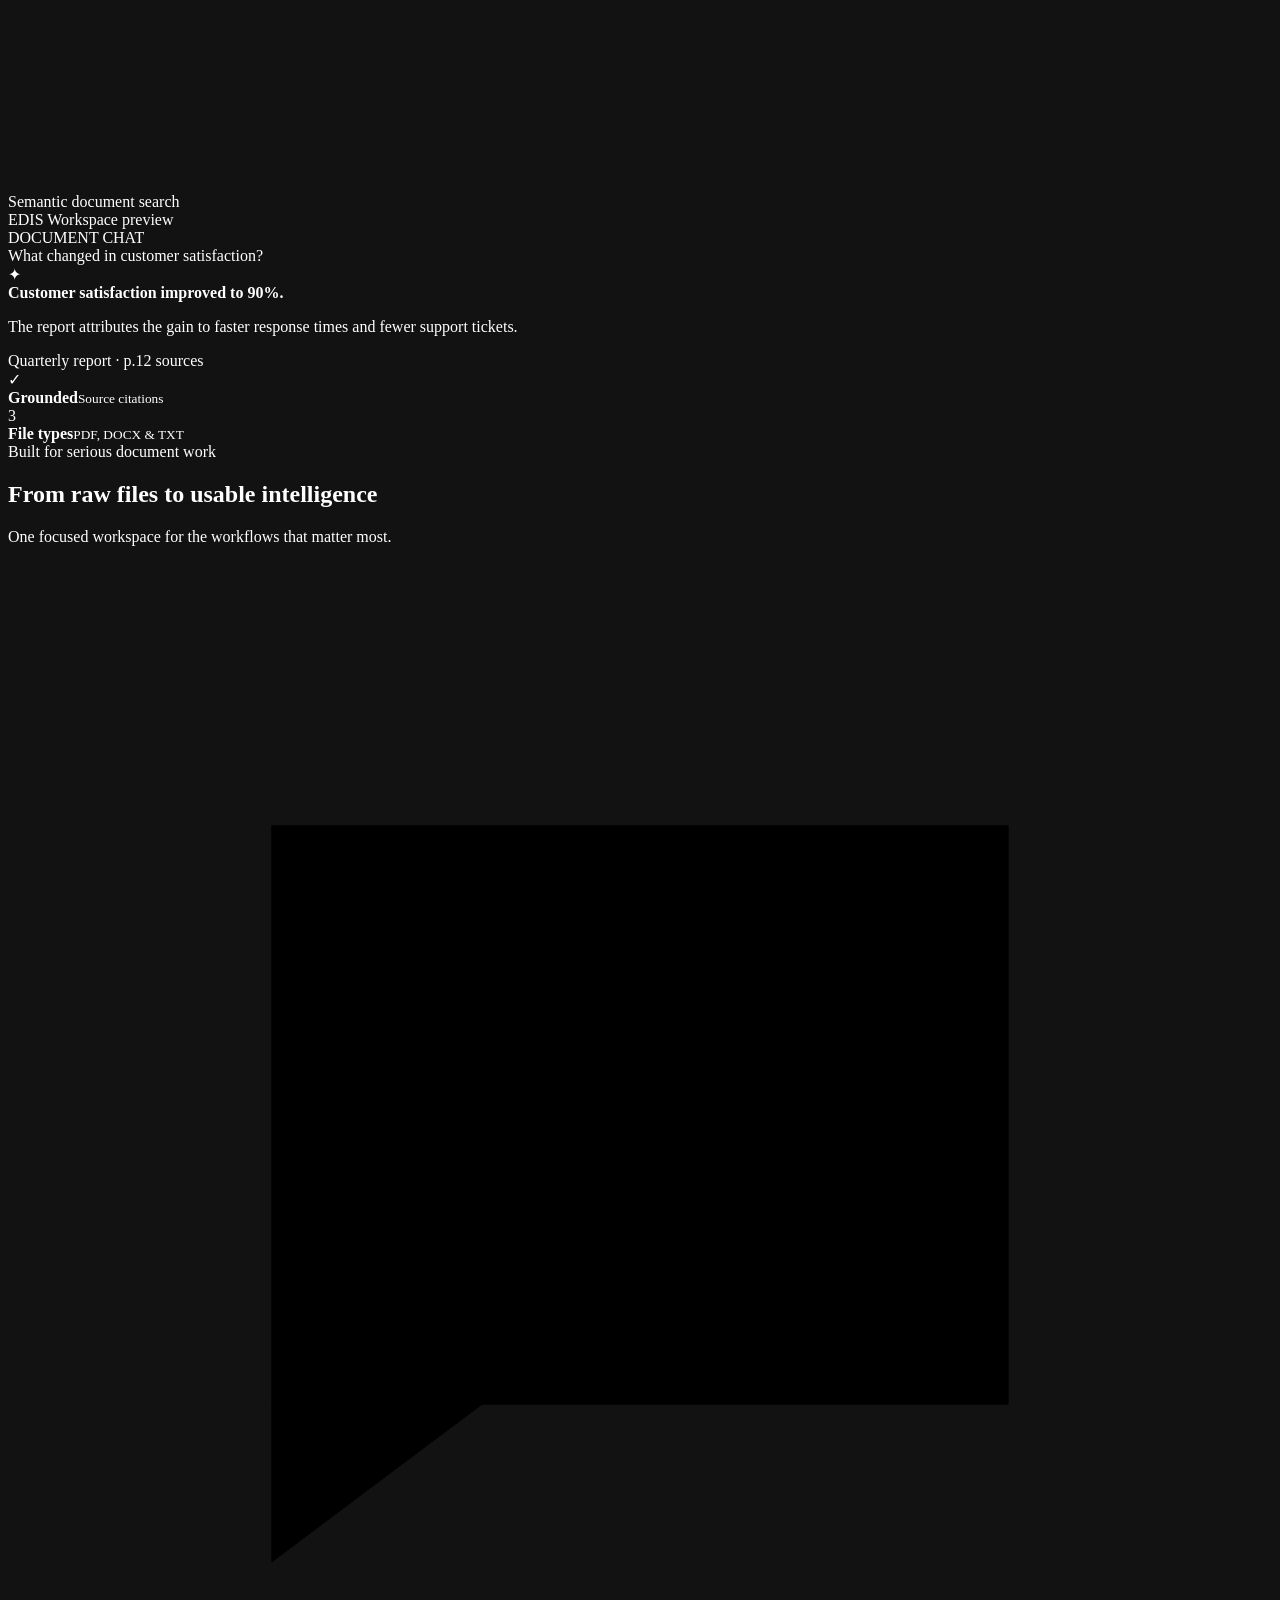
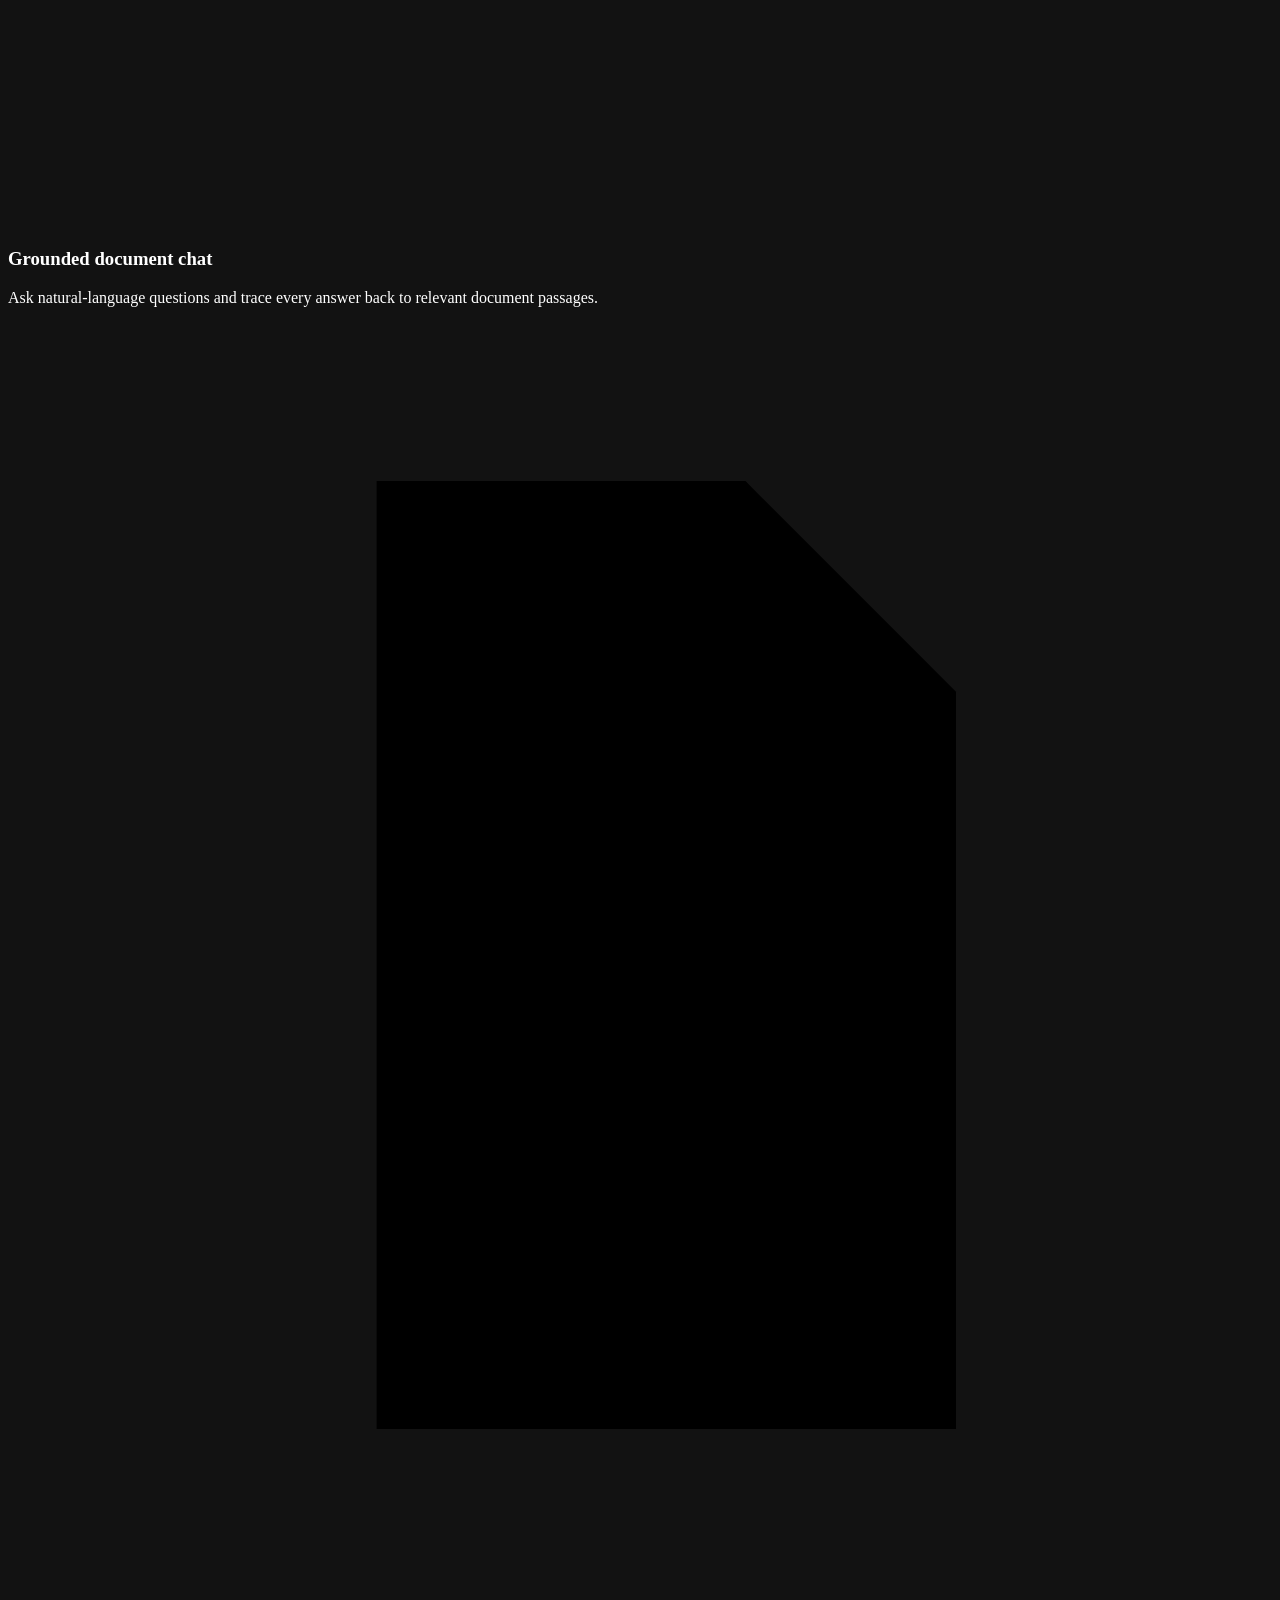
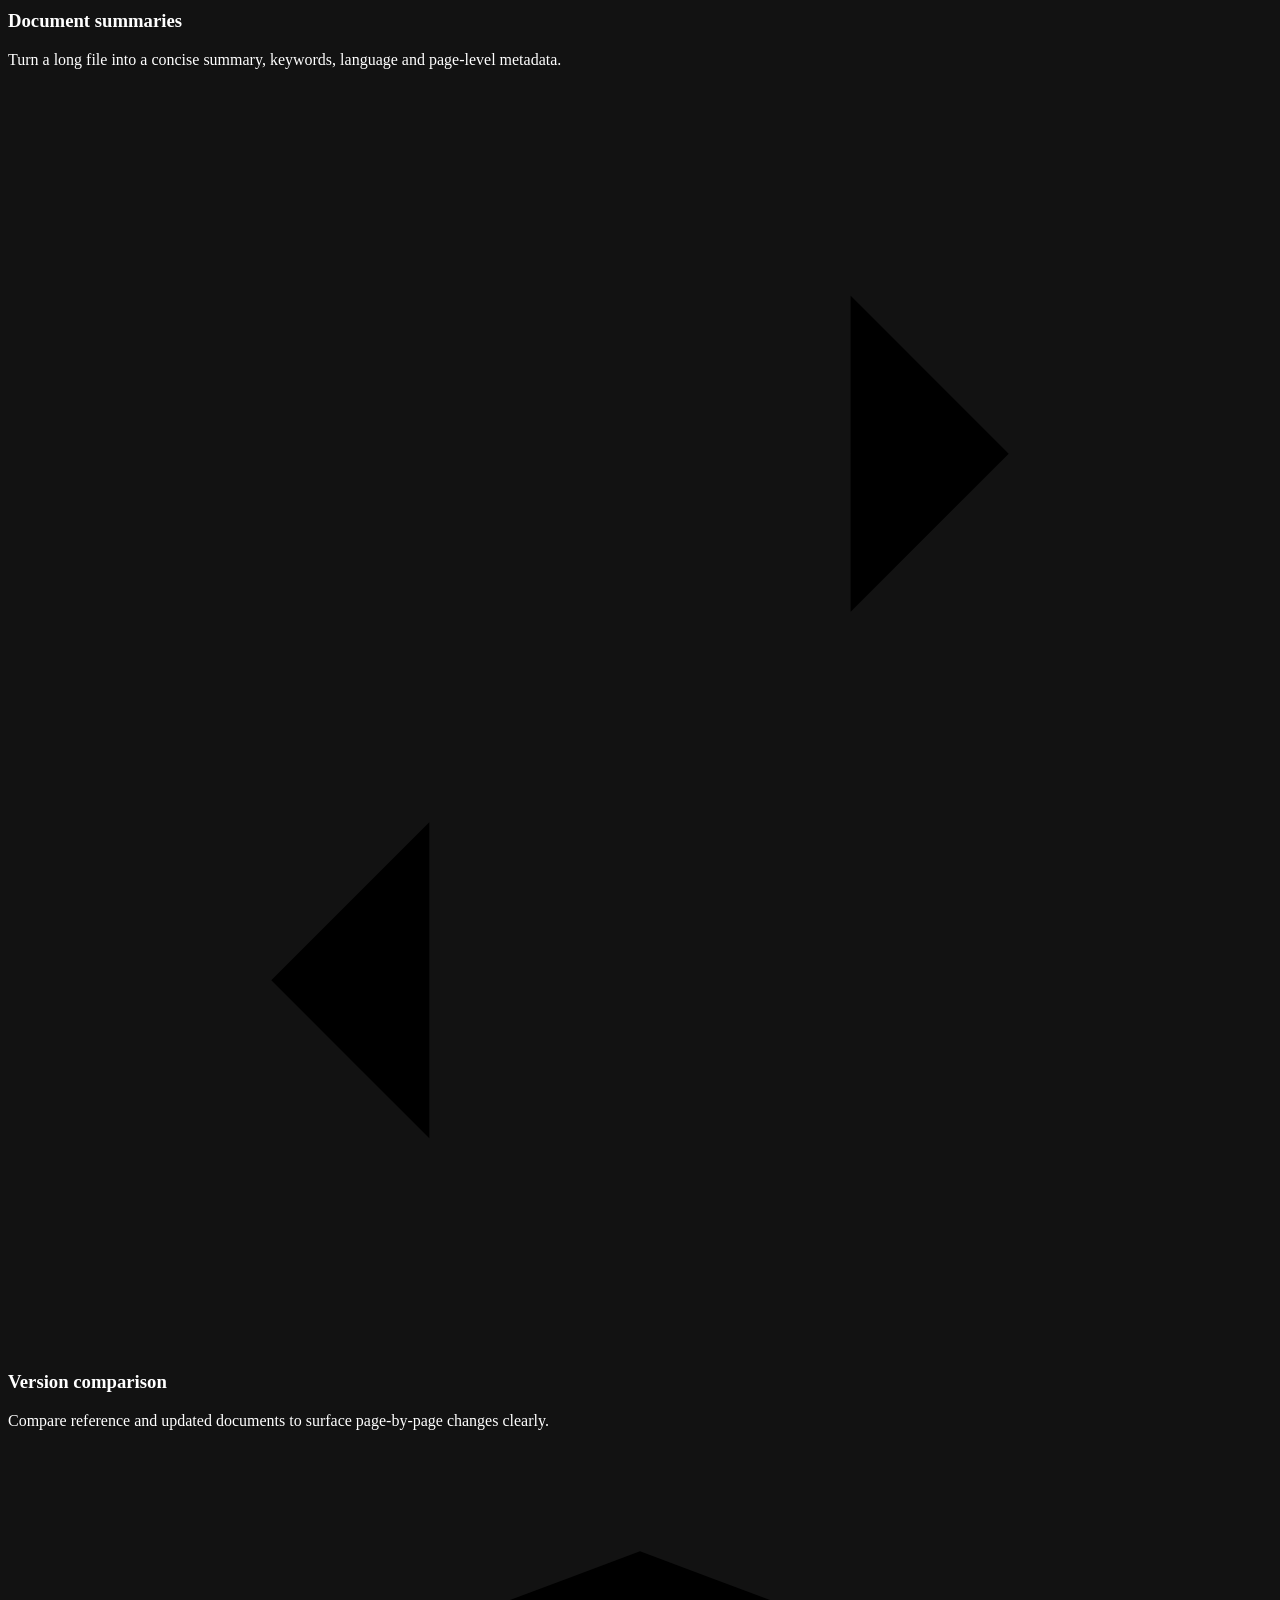
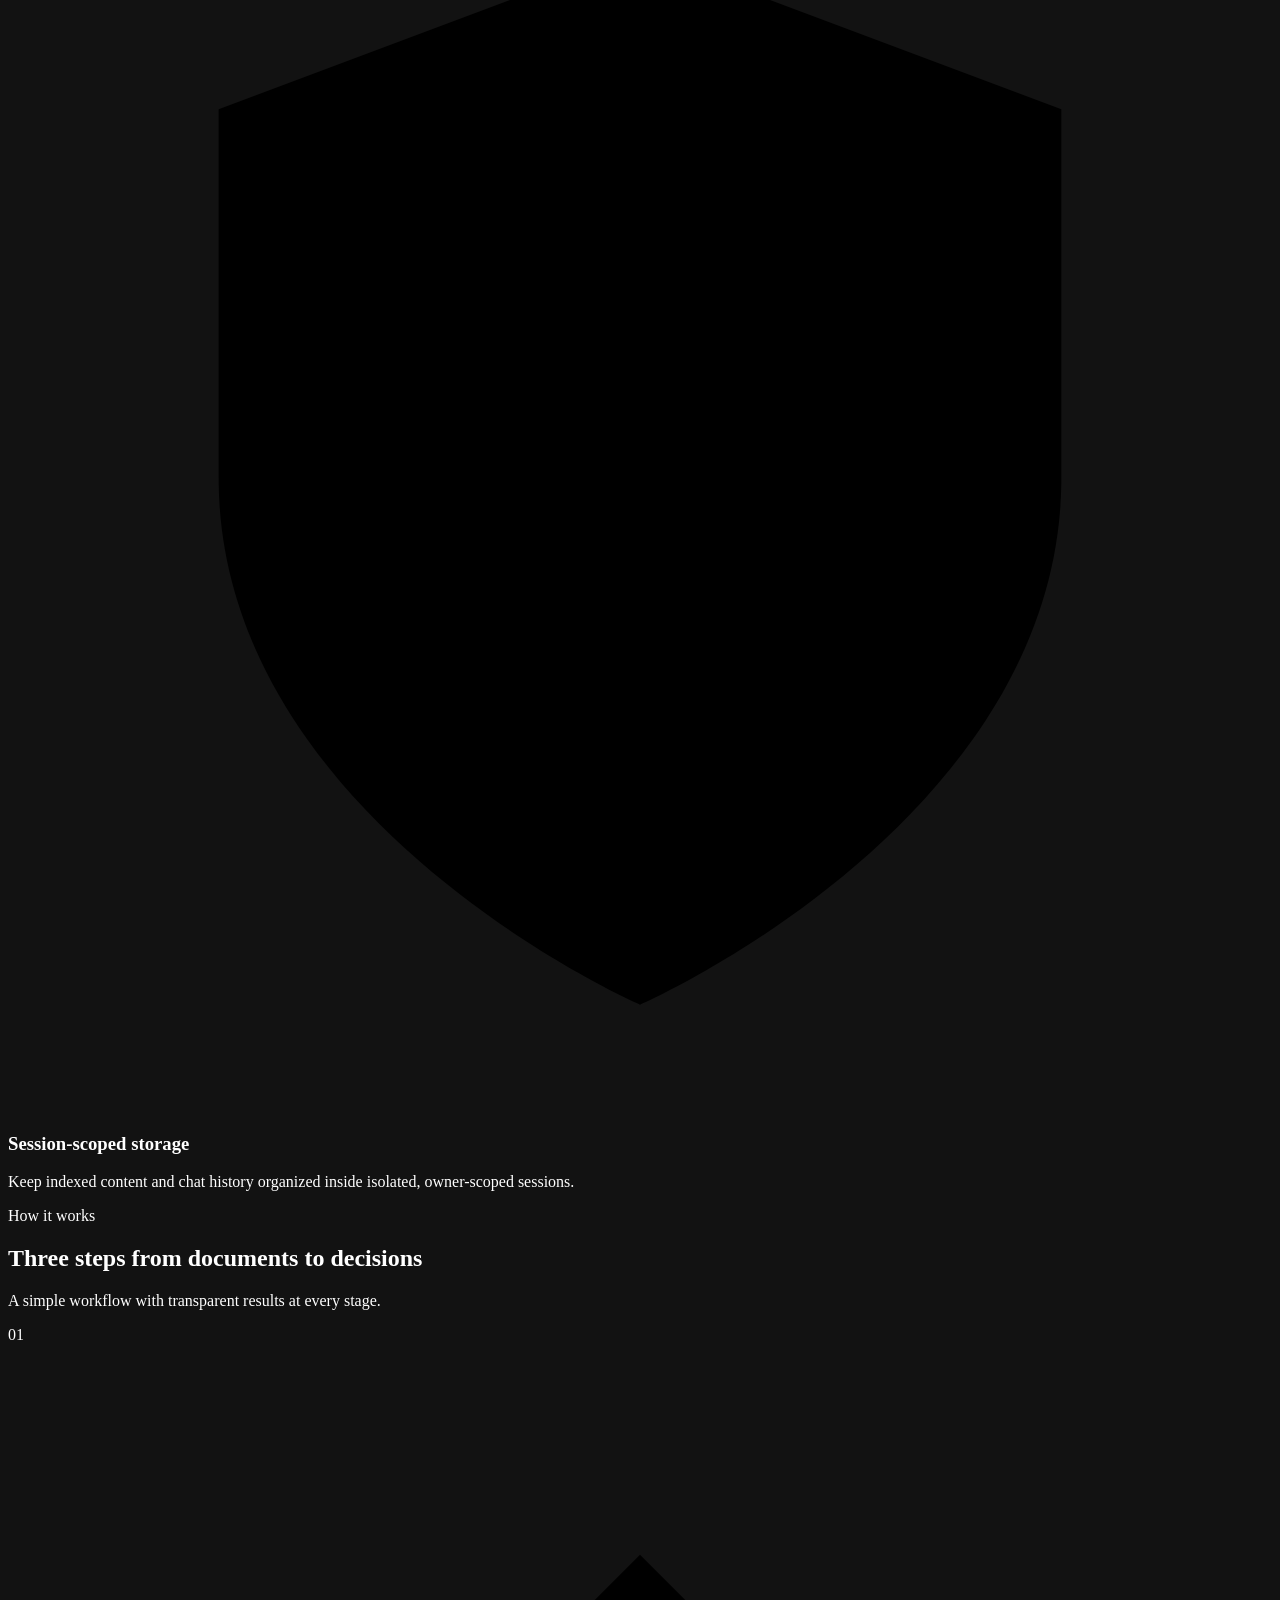
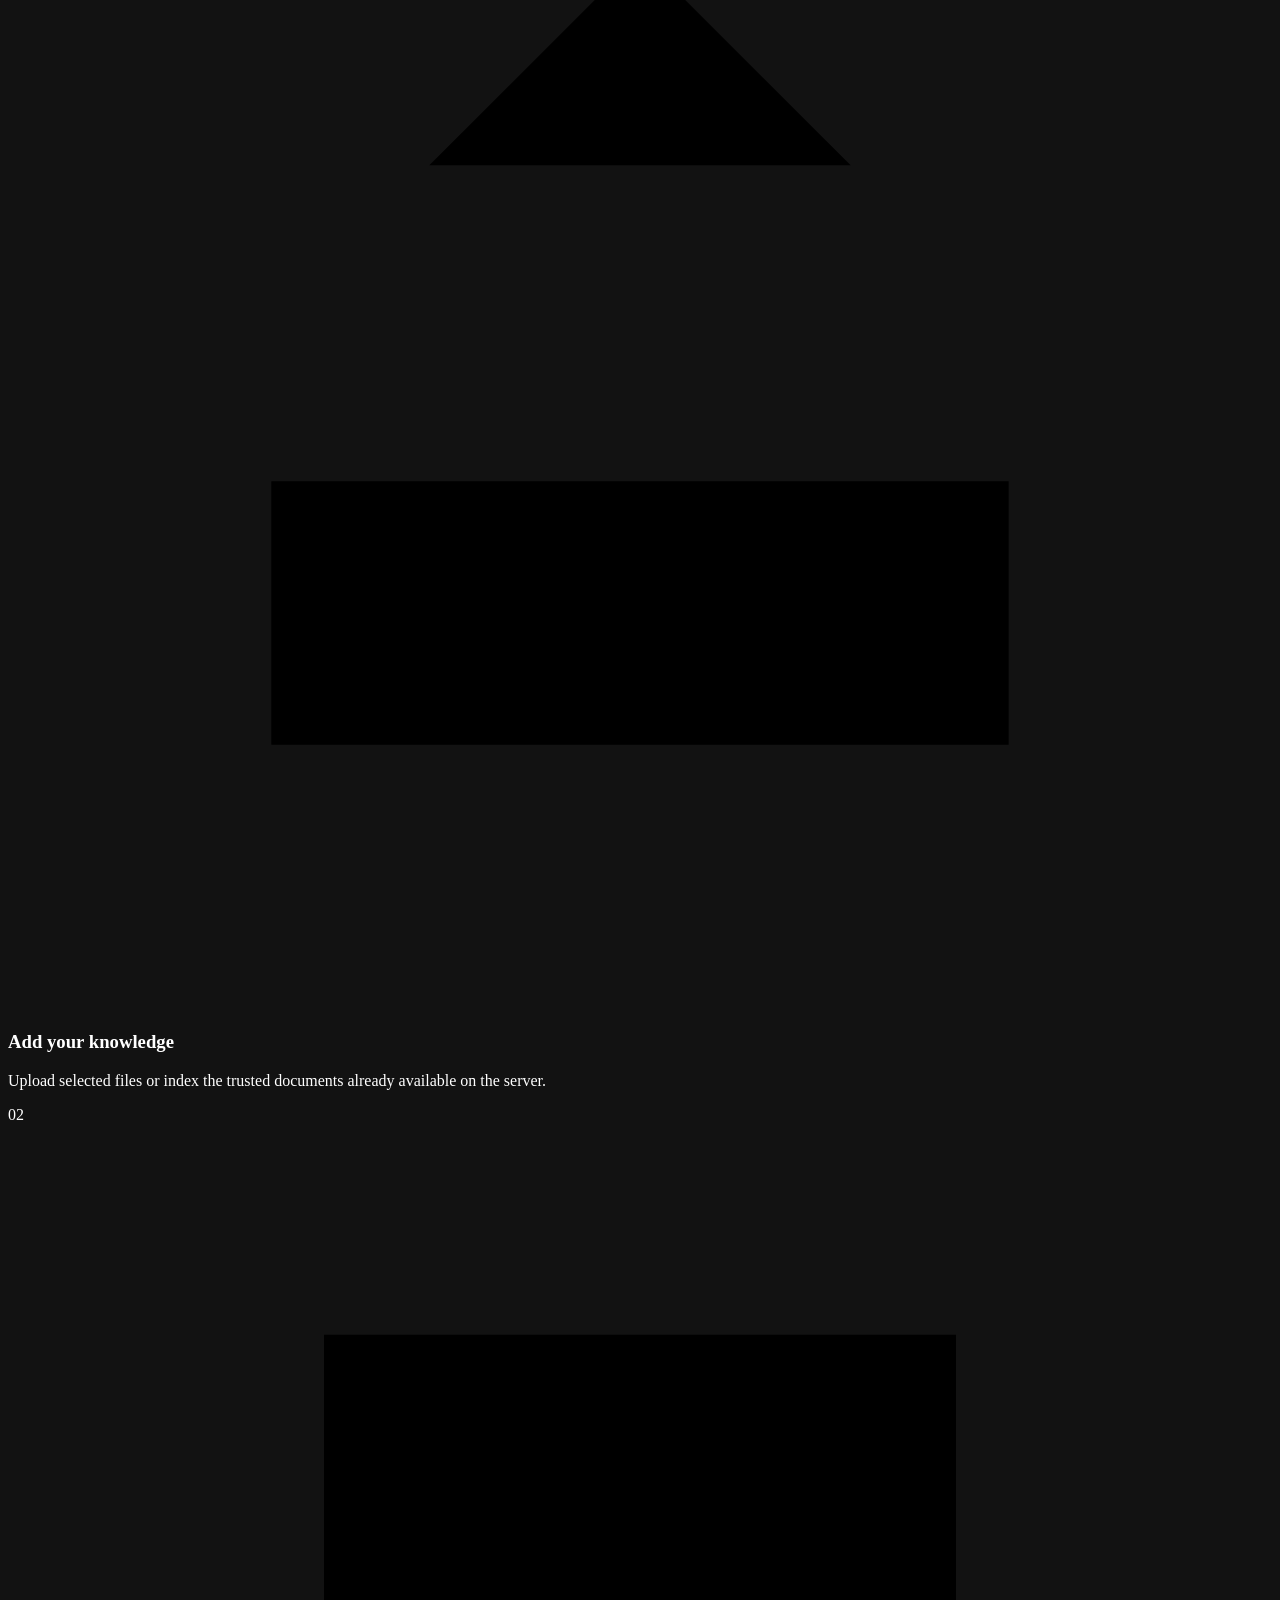
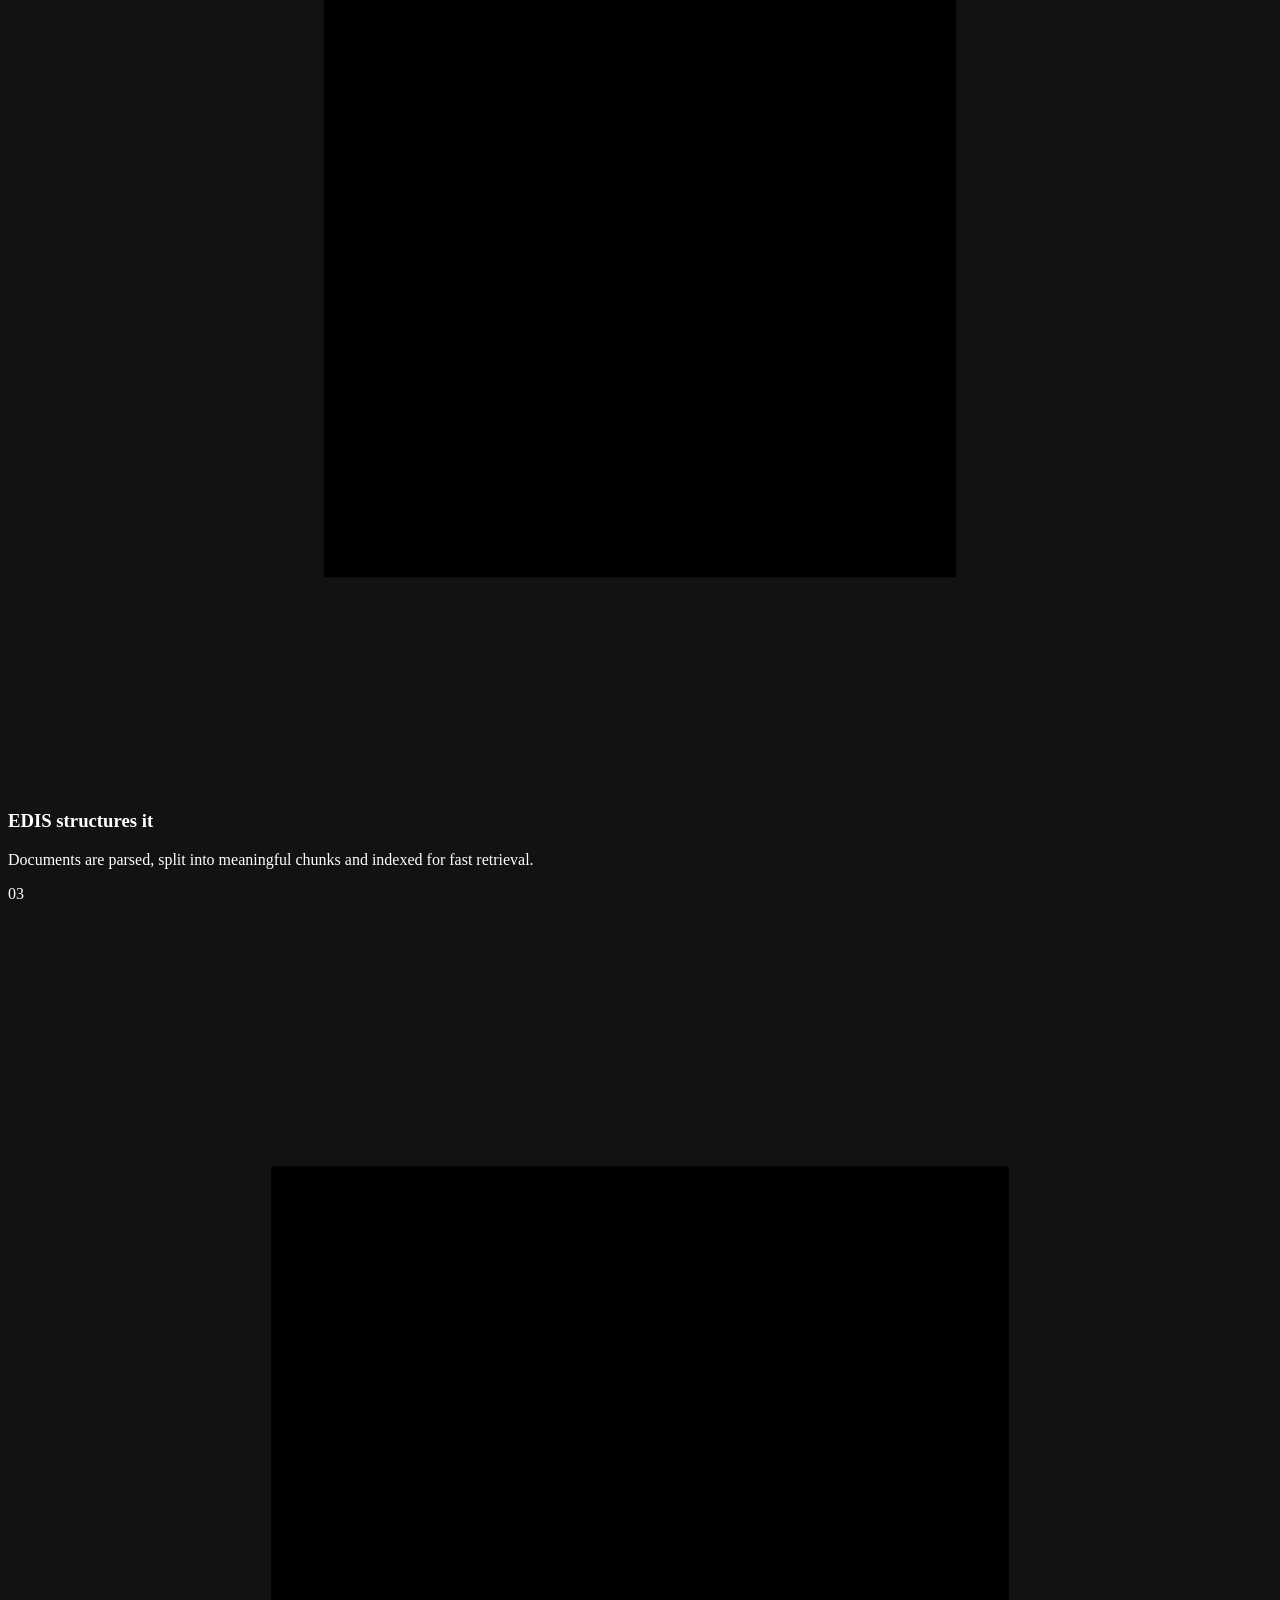
==== commit 4f91d7de: "Code updated" ====
--- a/app/ui/index.html
+++ b/app/ui/index.html
@@ -3,13 +3,13 @@
 <head>
   <meta charset="utf-8" />
   <meta name="viewport" content="width=device-width, initial-scale=1" />
-  <meta name="description" content="EDIS turns enterprise documents into cited answers, structured analysis and clear version comparisons." />
+  <meta name="description" content="EDIS turns enterprise documents into cited answers, readable summaries and clear comparisons." />
   <meta name="color-scheme" content="dark" />
   <title>EDIS | Enterprise Document Intelligence</title>
   <link rel="preconnect" href="https://fonts.googleapis.com" />
   <link rel="preconnect" href="https://fonts.gstatic.com" crossorigin />
   <link href="https://fonts.googleapis.com/css2?family=Inter:wght@400;500;600;700;800&amp;display=swap" rel="stylesheet" />
-  <link rel="stylesheet" href="/static/styles.css" />
+  <link rel="stylesheet" href="/static/styles.css?v=results-1" />
 </head>
 <body>
   <div class="page-glow glow-one" aria-hidden="true"></div>
@@ -30,7 +30,7 @@
         <a href="/docs">Docs</a>
       </nav>
 
-      <a class="button button-small button-primary nav-cta" href="#workspace">Get Started</a>
+      <a class="button button-small button-primary nav-cta" href="/workspace">Get Started</a>
     </div>
   </header>
 
@@ -41,22 +41,22 @@
         <h1 id="hero-title">Turn complex documents into <span>answers you can trust.</span></h1>
         <p>Upload your files or load a server dataset, then ask questions, analyze content and compare versions—with source-grounded results.</p>
         <div class="hero-actions">
-          <a class="button button-primary" href="#workspace">Get Started</a>
+          <a class="button button-primary" href="/workspace">Get Started</a>
           <a class="button button-secondary" href="#how-it-works">
             <svg viewBox="0 0 24 24" aria-hidden="true"><path d="m9 7 8 5-8 5V7Z"/></svg>
-            View Demo
+            See How It Works
           </a>
         </div>
         <div class="hero-proof" aria-label="Supported capabilities">
           <span><svg viewBox="0 0 24 24" aria-hidden="true"><path d="m5 12 4 4L19 6"/></svg> Cited answers</span>
           <span><svg viewBox="0 0 24 24" aria-hidden="true"><path d="m5 12 4 4L19 6"/></svg> PDF, DOCX &amp; TXT</span>
-          <span><svg viewBox="0 0 24 24" aria-hidden="true"><path d="m5 12 4 4L19 6"/></svg> Local demo mode</span>
+          <span><svg viewBox="0 0 24 24" aria-hidden="true"><path d="m5 12 4 4L19 6"/></svg> Semantic document search</span>
         </div>
       </div>
 
-      <div class="hero-visual" aria-hidden="true">
+      <div id="workspace" class="hero-visual" aria-hidden="true">
         <div class="visual-window glass-card">
-          <div class="window-bar"><i></i><i></i><i></i><span>EDIS Workspace</span></div>
+          <div class="window-bar"><i></i><i></i><i></i><span>EDIS Workspace preview</span></div>
           <div class="visual-body">
             <div class="mini-sidebar">
               <span class="mini-logo"></span>
@@ -78,149 +78,6 @@
       </div>
     </section>
 
-    <section id="workspace" class="workspace-section section-wrap" aria-labelledby="workspace-title">
-      <div class="section-heading centered">
-        <span class="eyebrow">Interactive workspace</span>
-        <h2 id="workspace-title">Your document intelligence command center</h2>
-        <p>Choose a workflow and turn static files into practical, traceable knowledge.</p>
-      </div>
-
-      <div class="app-shell glass-card">
-        <div class="app-shell-head">
-          <div class="app-title"><span class="status-dot"></span><strong>EDIS Workspace</strong><span>Secure session</span></div>
-          <span class="mode-pill">AI-assisted</span>
-        </div>
-
-        <nav class="tool-tabs" role="tablist" aria-label="Document operations">
-          <button class="tab active" data-tab="chat" role="tab" aria-selected="true">
-            <svg viewBox="0 0 24 24" aria-hidden="true"><path d="M5 5h14v11H9l-4 3V5Z"/><path d="M9 9h6M9 12h4"/></svg>
-            Document Chat
-          </button>
-          <button class="tab" data-tab="analyze" role="tab" aria-selected="false">
-            <svg viewBox="0 0 24 24" aria-hidden="true"><path d="M7 3h7l4 4v14H7V3Z"/><path d="M14 3v5h4M10 12h5M10 16h5"/></svg>
-            Analysis
-          </button>
-          <button class="tab" data-tab="compare" role="tab" aria-selected="false">
-            <svg viewBox="0 0 24 24" aria-hidden="true"><path d="M8 7h11M16 4l3 3-3 3M16 17H5M8 14l-3 3 3 3"/></svg>
-            Compare
-          </button>
-        </nav>
-
-        <section id="chat" class="panel active" aria-label="Document chat">
-          <div class="workflow-grid">
-            <article class="tool-card source-card">
-              <div class="card-kicker">Knowledge base</div>
-              <h3>Add your documents</h3>
-              <p>Upload files from your device or instantly index the configured server dataset.</p>
-
-              <label class="upload-zone" for="chat-files">
-                <span class="upload-icon">
-                  <svg viewBox="0 0 24 24" aria-hidden="true"><path d="M12 15V4M8 8l4-4 4 4M5 14v5h14v-5"/></svg>
-                </span>
-                <span class="upload-title">Drag &amp; drop or <strong>browse</strong></span>
-                <span class="upload-meta">PDF, DOCX or TXT · up to 5 files</span>
-                <input id="chat-files" class="file-control" type="file" accept=".pdf,.docx,.txt" multiple />
-              </label>
-
-              <div class="source-actions">
-                <button id="upload-btn" class="button button-primary" type="button">
-                  <svg viewBox="0 0 24 24" aria-hidden="true"><path d="M12 15V4M8 8l4-4 4 4M5 14v5h14v-5"/></svg>
-                  Upload Documents
-                </button>
-                <span class="action-divider">or</span>
-                <button id="dataset-btn" class="button button-secondary" type="button">
-                  <svg viewBox="0 0 24 24" aria-hidden="true"><path d="M4 7h16v12H4V7ZM8 3h8v4H8V3Z"/><path d="M9 11h6M9 15h4"/></svg>
-                  Load Dataset
-                </button>
-              </div>
-
-              <div class="dataset-note">
-                <svg viewBox="0 0 24 24" aria-hidden="true"><path d="M12 21a9 9 0 1 0 0-18 9 9 0 0 0 0 18ZM12 11v5M12 8h.01"/></svg>
-                <span><strong>Load Dataset</strong> uses supported files from <code>documents/</code>.</span>
-              </div>
-              <p id="session-status" class="session-status" aria-live="polite">No knowledge base created yet.</p>
-            </article>
-
-            <article class="tool-card question-card">
-              <div class="card-kicker">Ask with context</div>
-              <h3>Question your knowledge base</h3>
-              <p>Get a grounded response with the most relevant source passages attached.</p>
-              <div class="user-composer">
-                <div class="avatar avatar-user">You</div>
-                <label for="question">
-                  <span>Your question</span>
-                  <textarea id="question" rows="5" placeholder="What are the main findings in these documents?"></textarea>
-                </label>
-              </div>
-              <button id="ask-btn" class="button button-primary ask-button" type="button">
-                <span>Ask EDIS</span>
-                <svg viewBox="0 0 24 24" aria-hidden="true"><path d="m5 12 14-7-4 14-3-6-7-1Z"/></svg>
-              </button>
-              <p class="session-line">Active session <code id="session-id">—</code></p>
-            </article>
-          </div>
-
-          <article class="chat-panel">
-            <div class="chat-panel-head">
-              <div><span class="avatar avatar-ai">E</span><div><strong>EDIS Assistant</strong><small>Grounded in your knowledge base</small></div></div>
-              <span class="online-pill"><i></i> Ready</span>
-            </div>
-            <div class="assistant-message">
-              <span class="sparkle" aria-hidden="true">✦</span>
-              <div class="message-content">
-                <div class="typing-indicator" aria-label="EDIS is preparing an answer"><i></i><i></i><i></i></div>
-                <pre id="answer">Upload documents or load the dataset, then ask your first question.</pre>
-              </div>
-            </div>
-            <div class="citations-block">
-              <div class="citations-title"><span>Sources &amp; citations</span><small>Open a citation to inspect its excerpt</small></div>
-              <div id="sources" class="sources">No citations yet.</div>
-            </div>
-          </article>
-        </section>
-
-        <section id="analyze" class="panel" aria-label="Document analysis">
-          <div class="single-workflow">
-            <article class="tool-card">
-              <div class="card-kicker">Document analysis</div>
-              <h3>Understand a document at a glance</h3>
-              <p>Extract its summary, keywords, language and page count in one pass.</p>
-              <label class="upload-zone compact" for="analyze-file">
-                <span class="upload-icon"><svg viewBox="0 0 24 24" aria-hidden="true"><path d="M12 15V4M8 8l4-4 4 4M5 14v5h14v-5"/></svg></span>
-                <span class="upload-title">Drag &amp; drop or <strong>browse</strong></span>
-                <input id="analyze-file" class="file-control" type="file" accept=".pdf,.docx,.txt" />
-              </label>
-              <button id="analyze-btn" class="button button-primary" type="button">Analyze Document</button>
-            </article>
-            <article class="output-card"><span class="output-label">Analysis result</span><pre id="analyze-result">Upload a document to start.</pre></article>
-          </div>
-        </section>
-
-        <section id="compare" class="panel" aria-label="Compare documents">
-          <div class="single-workflow">
-            <article class="tool-card">
-              <div class="card-kicker">Version comparison</div>
-              <h3>See exactly what changed</h3>
-              <p>Select a reference and an updated document to compare their page-level content.</p>
-              <div class="compare-grid">
-                <label class="mini-upload" for="reference-file">
-                  <span>Reference document</span>
-                  <input id="reference-file" type="file" accept=".pdf,.docx,.txt" />
-                </label>
-                <div class="compare-icon"><svg viewBox="0 0 24 24" aria-hidden="true"><path d="M6 8h12M15 5l3 3-3 3M18 16H6M9 13l-3 3 3 3"/></svg></div>
-                <label class="mini-upload" for="updated-file">
-                  <span>Updated document</span>
-                  <input id="updated-file" type="file" accept=".pdf,.docx,.txt" />
-                </label>
-              </div>
-              <button id="compare-btn" class="button button-primary" type="button">Compare Documents</button>
-            </article>
-            <article class="output-card"><span class="output-label">Comparison result</span><pre id="compare-result">Choose two documents to start.</pre></article>
-          </div>
-        </section>
-      </div>
-    </section>
-
     <section id="features" class="features-section section-wrap" aria-labelledby="features-title">
       <div class="section-heading">
         <span class="eyebrow">Built for serious document work</span>
@@ -235,7 +92,7 @@
         </article>
         <article class="feature-card glass-card">
           <span class="feature-icon violet"><svg viewBox="0 0 24 24" aria-hidden="true"><path d="M7 3h7l4 4v14H7V3Z"/><path d="M14 3v5h4M10 12h5M10 16h3"/></svg></span>
-          <h3>Instant analysis</h3>
+          <h3>Document summaries</h3>
           <p>Turn a long file into a concise summary, keywords, language and page-level metadata.</p>
         </article>
         <article class="feature-card glass-card">
@@ -284,7 +141,7 @@
     <section class="cta-section section-wrap">
       <div class="cta-card">
         <div><span class="eyebrow">Start exploring</span><h2>Put your documents to work.</h2><p>Build a knowledge base and ask your first grounded question.</p></div>
-        <a class="button button-light" href="#workspace">Open Workspace</a>
+        <a class="button button-light" href="/workspace">Open Workspace</a>
       </div>
     </section>
   </main>
@@ -295,13 +152,12 @@
         <a class="brand" href="#top"><span class="brand-mark" aria-hidden="true"><svg viewBox="0 0 24 24"><path d="M7 3.75h7.5L19 8.25v12H7a2 2 0 0 1-2-2V5.75a2 2 0 0 1 2-2Z"/><path d="M14 4v5h5M9 13h6M9 16.5h4"/></svg></span><span class="brand-copy"><strong>EDIS</strong><small>Document Intelligence</small></span></a>
         <p>AI-assisted document workflows with transparent source context.</p>
       </div>
-      <div class="footer-column"><h3>Product</h3><a href="#workspace">Document Chat</a><a href="#workspace">Analysis</a><a href="#workspace">Comparison</a></div>
+      <div class="footer-column"><h3>Product</h3><a href="/workspace">Document Chat</a><a href="/workspace?tab=analyze">Analysis &amp; Summary</a><a href="/workspace?tab=compare">Comparison</a></div>
       <div class="footer-column"><h3>Resources</h3><a href="/docs">API Docs</a><a href="#how-it-works">How it works</a><a href="#features">Features</a></div>
-      <div class="footer-column"><h3>Contact</h3><a href="/api/health">Service status</a><a href="#workspace">Get started</a><a href="#top">Back to top</a></div>
+      <div class="footer-column"><h3>Contact</h3><a href="/api/health">Service status</a><a href="/workspace">Get started</a><a href="#top">Back to top</a></div>
     </div>
     <div class="section-wrap footer-bottom"><span>© 2026 Enterprise Document Intelligence System</span><span>Built for clear, grounded document work.</span></div>
   </footer>
 
-  <script src="/static/app.js"></script>
 </body>
 </html>
